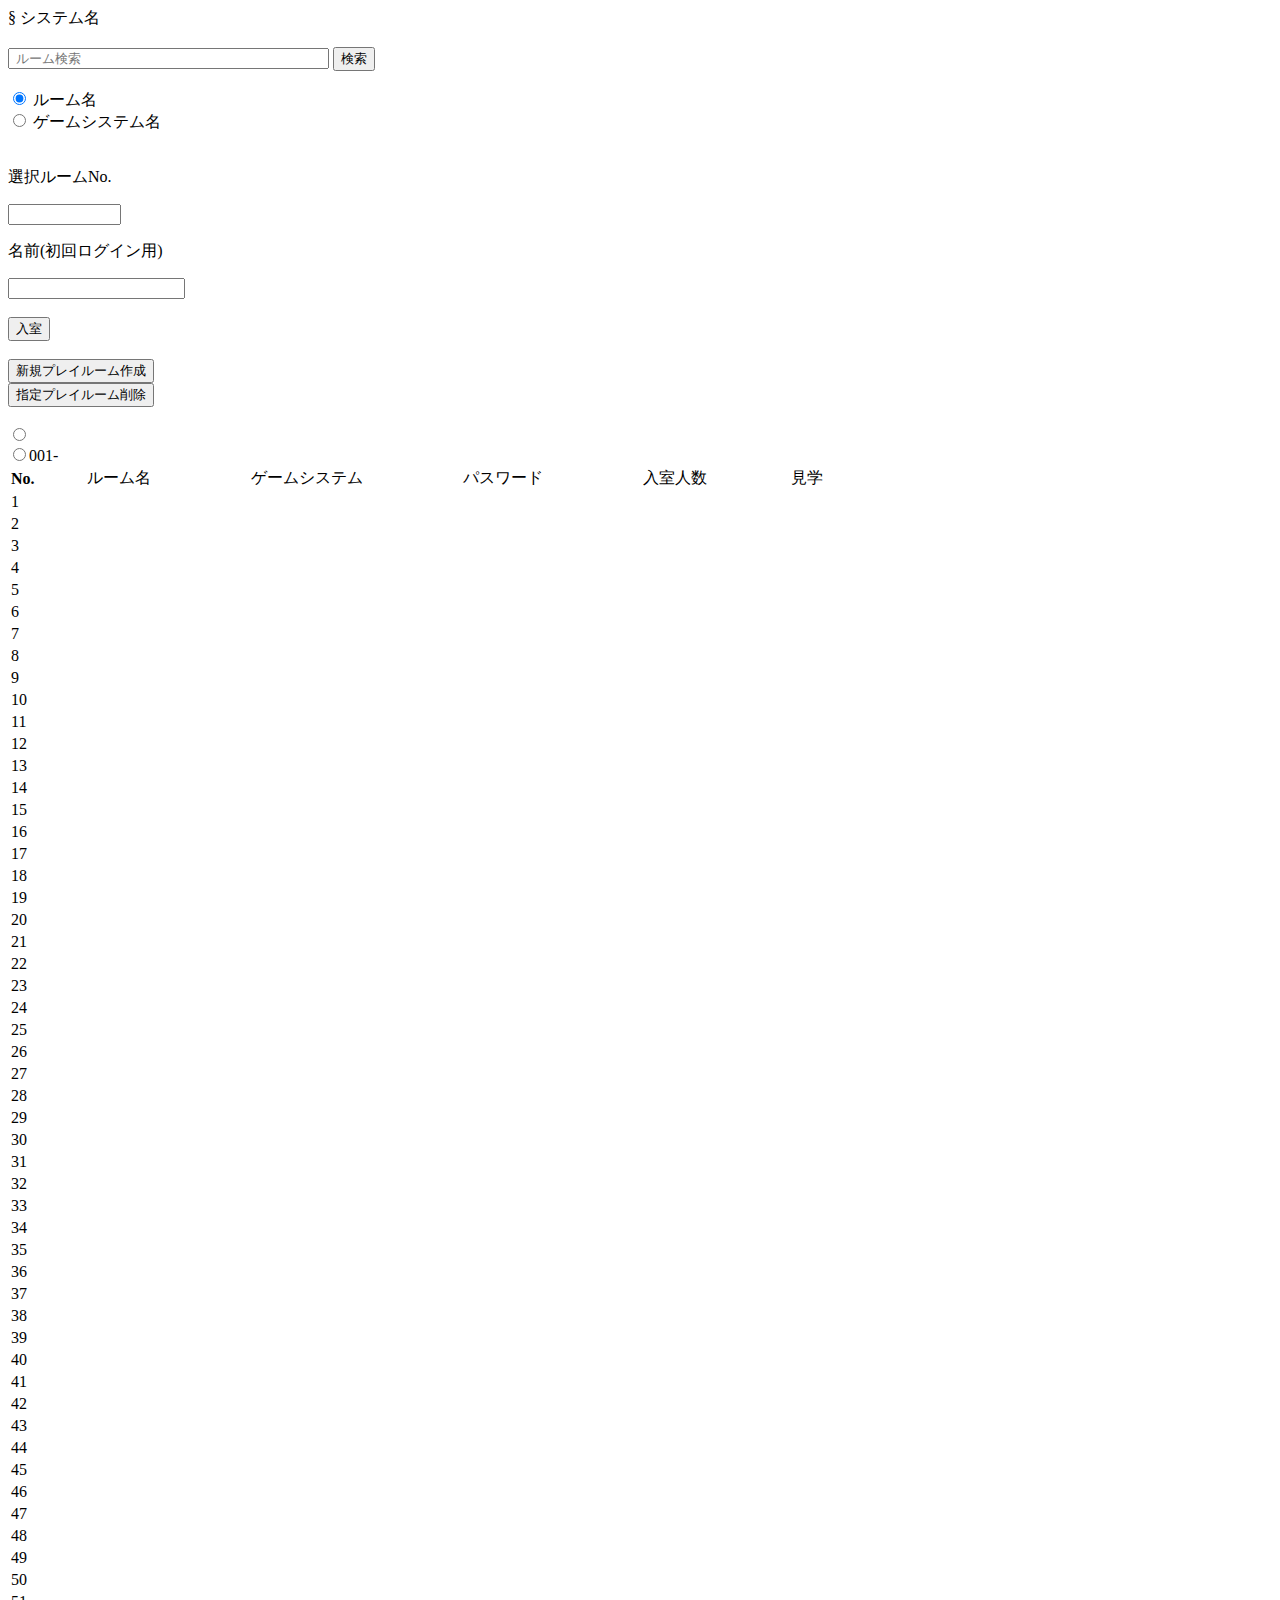
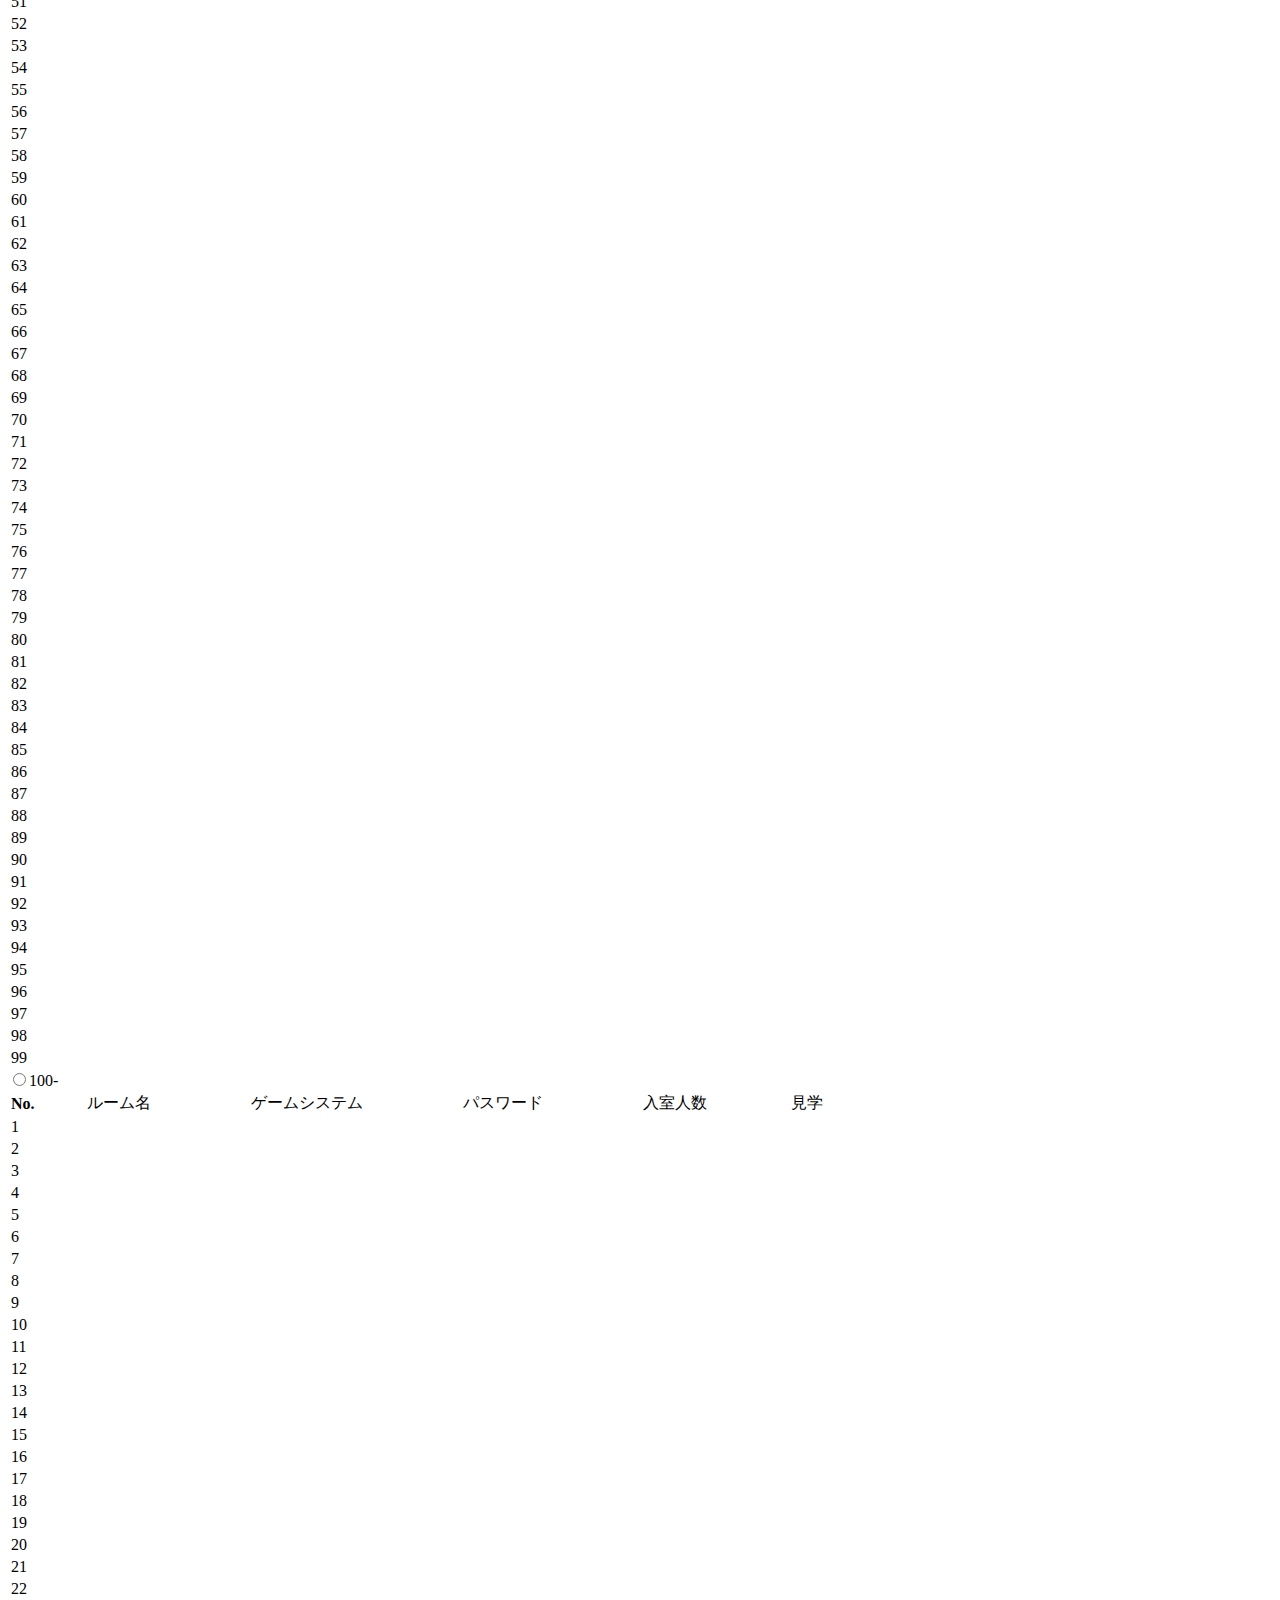
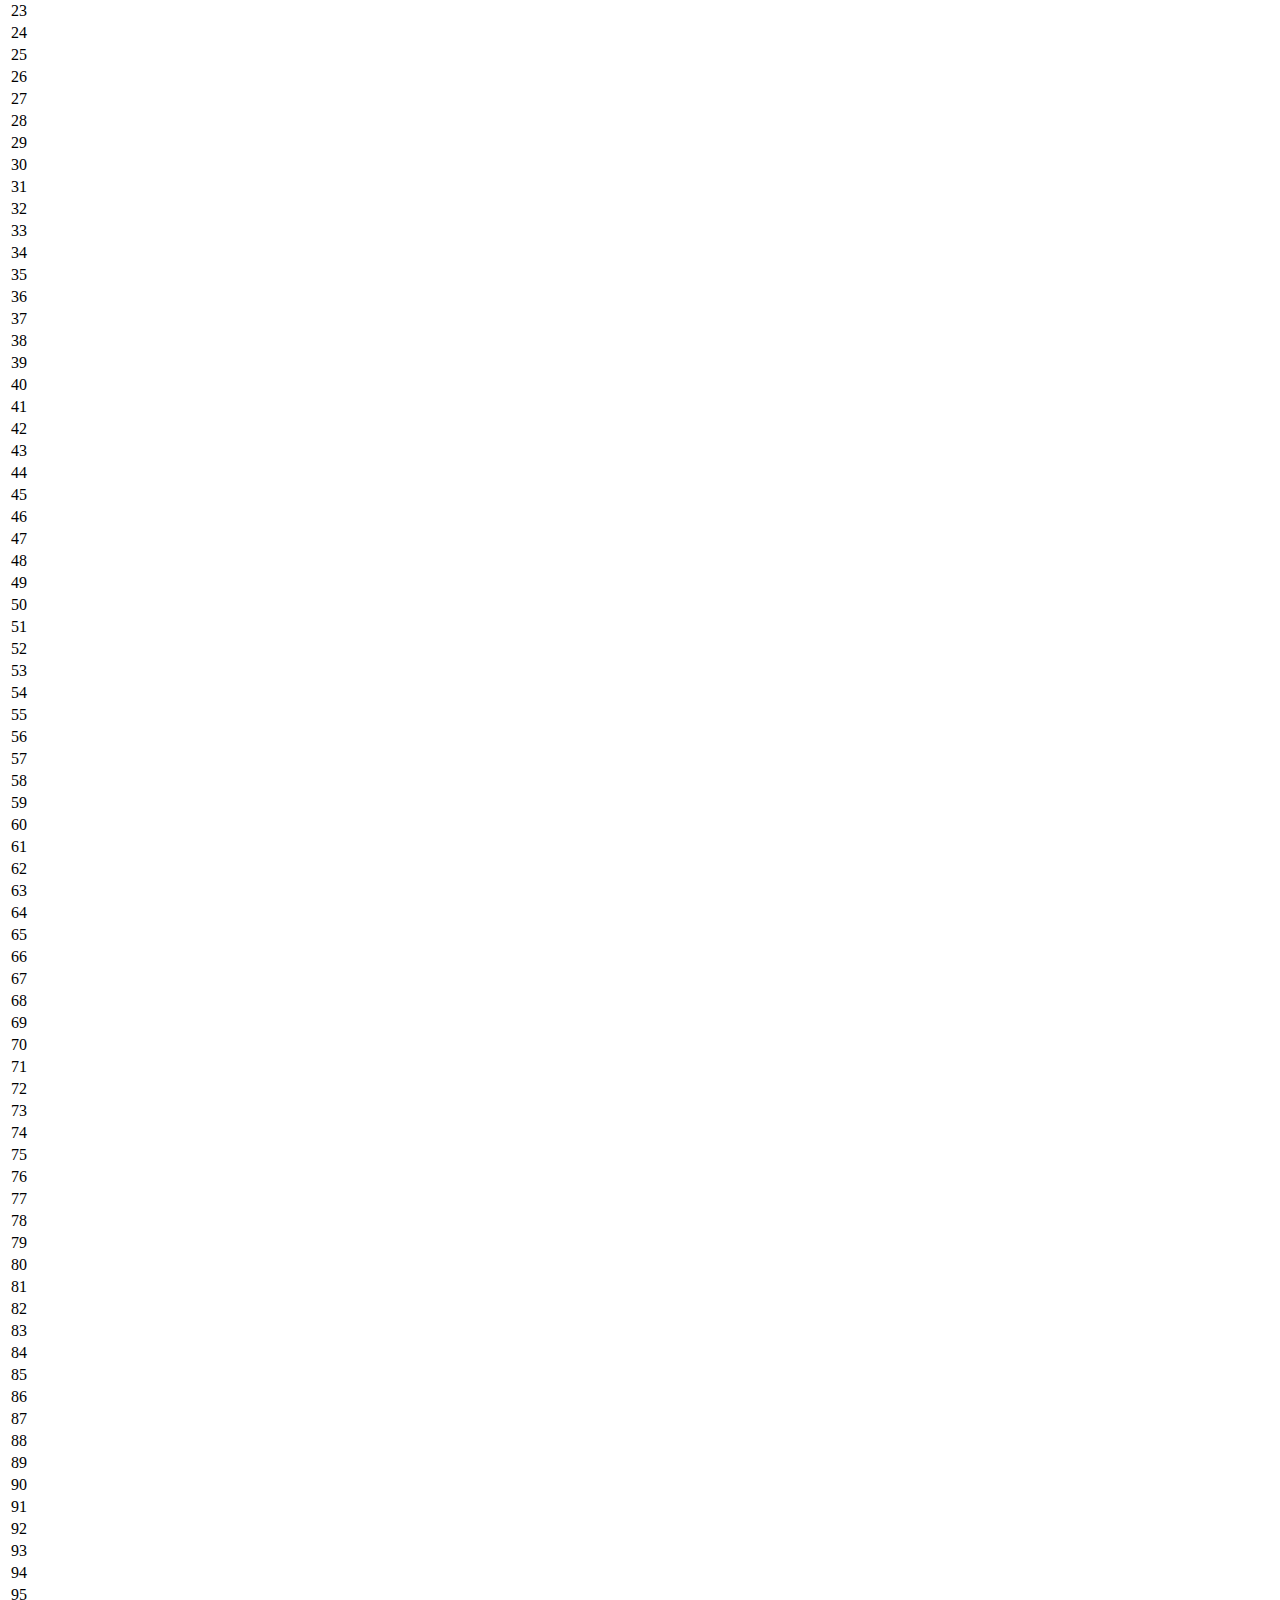
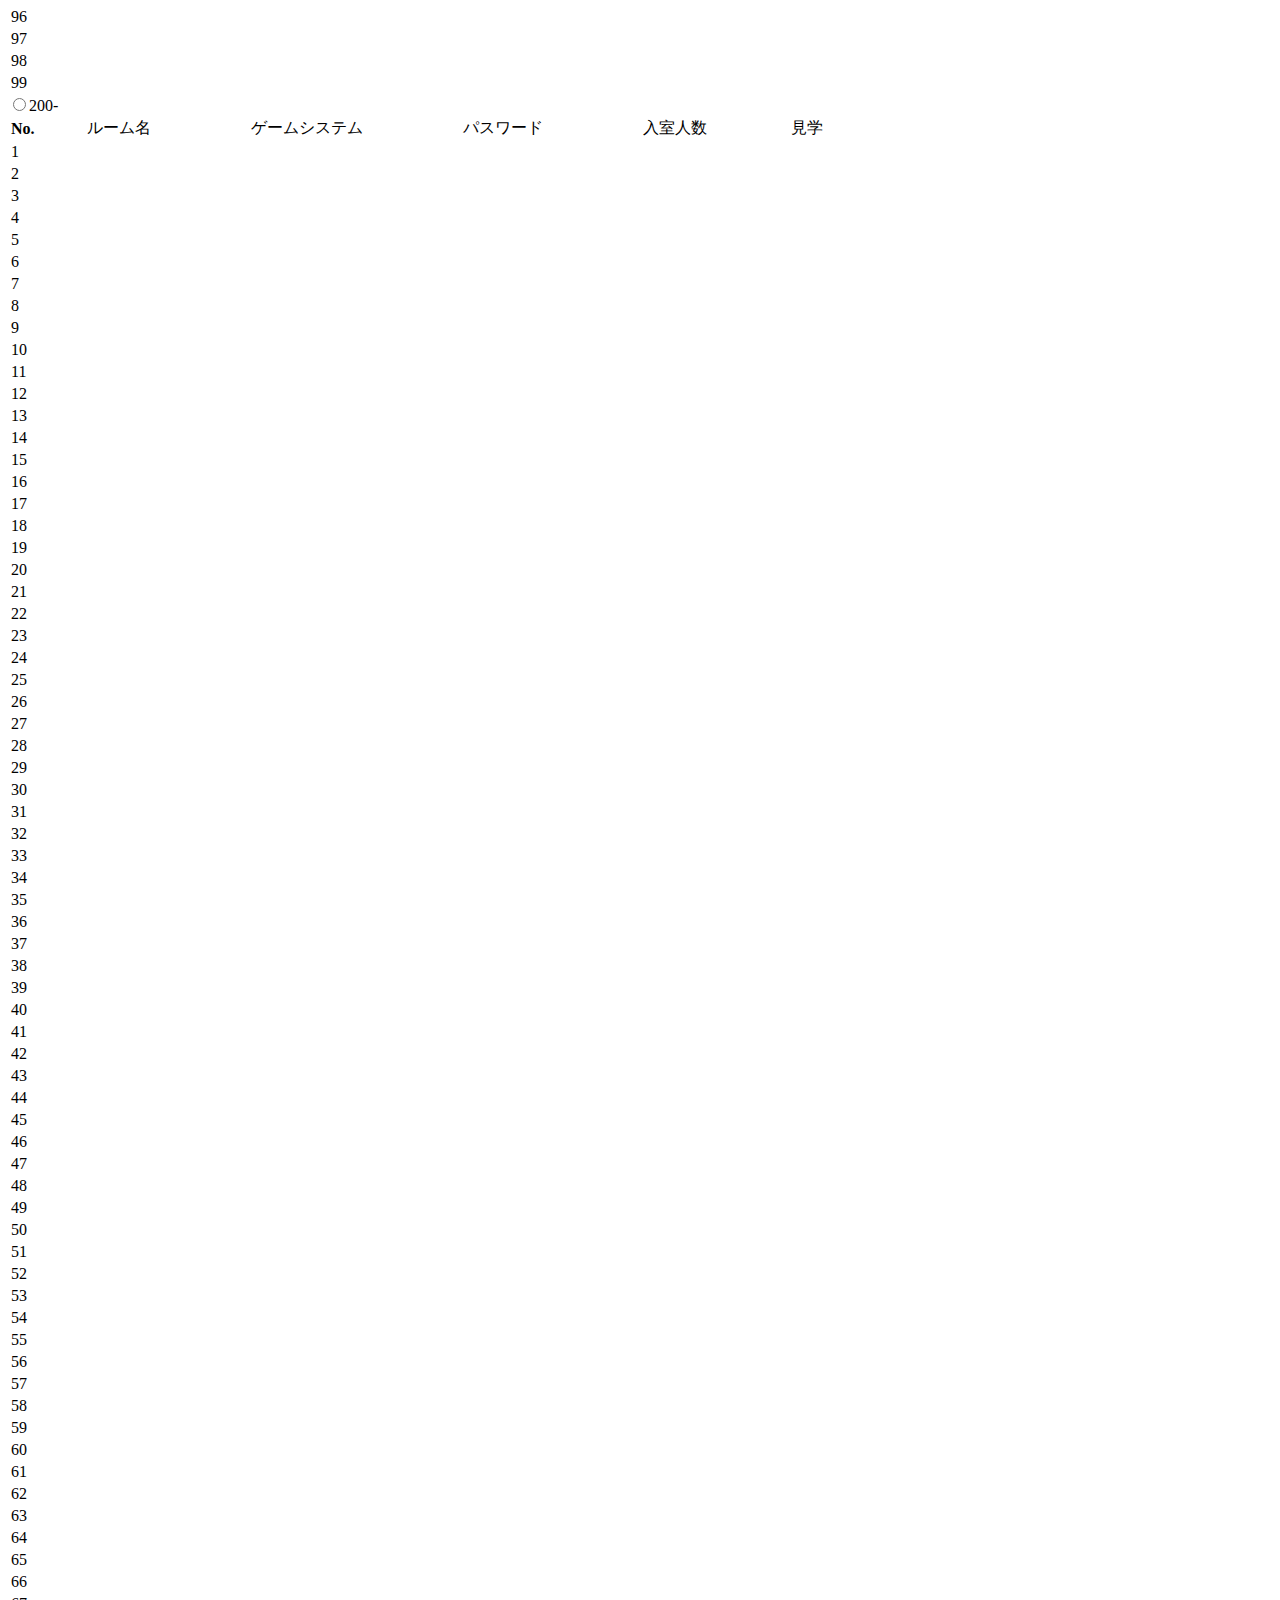
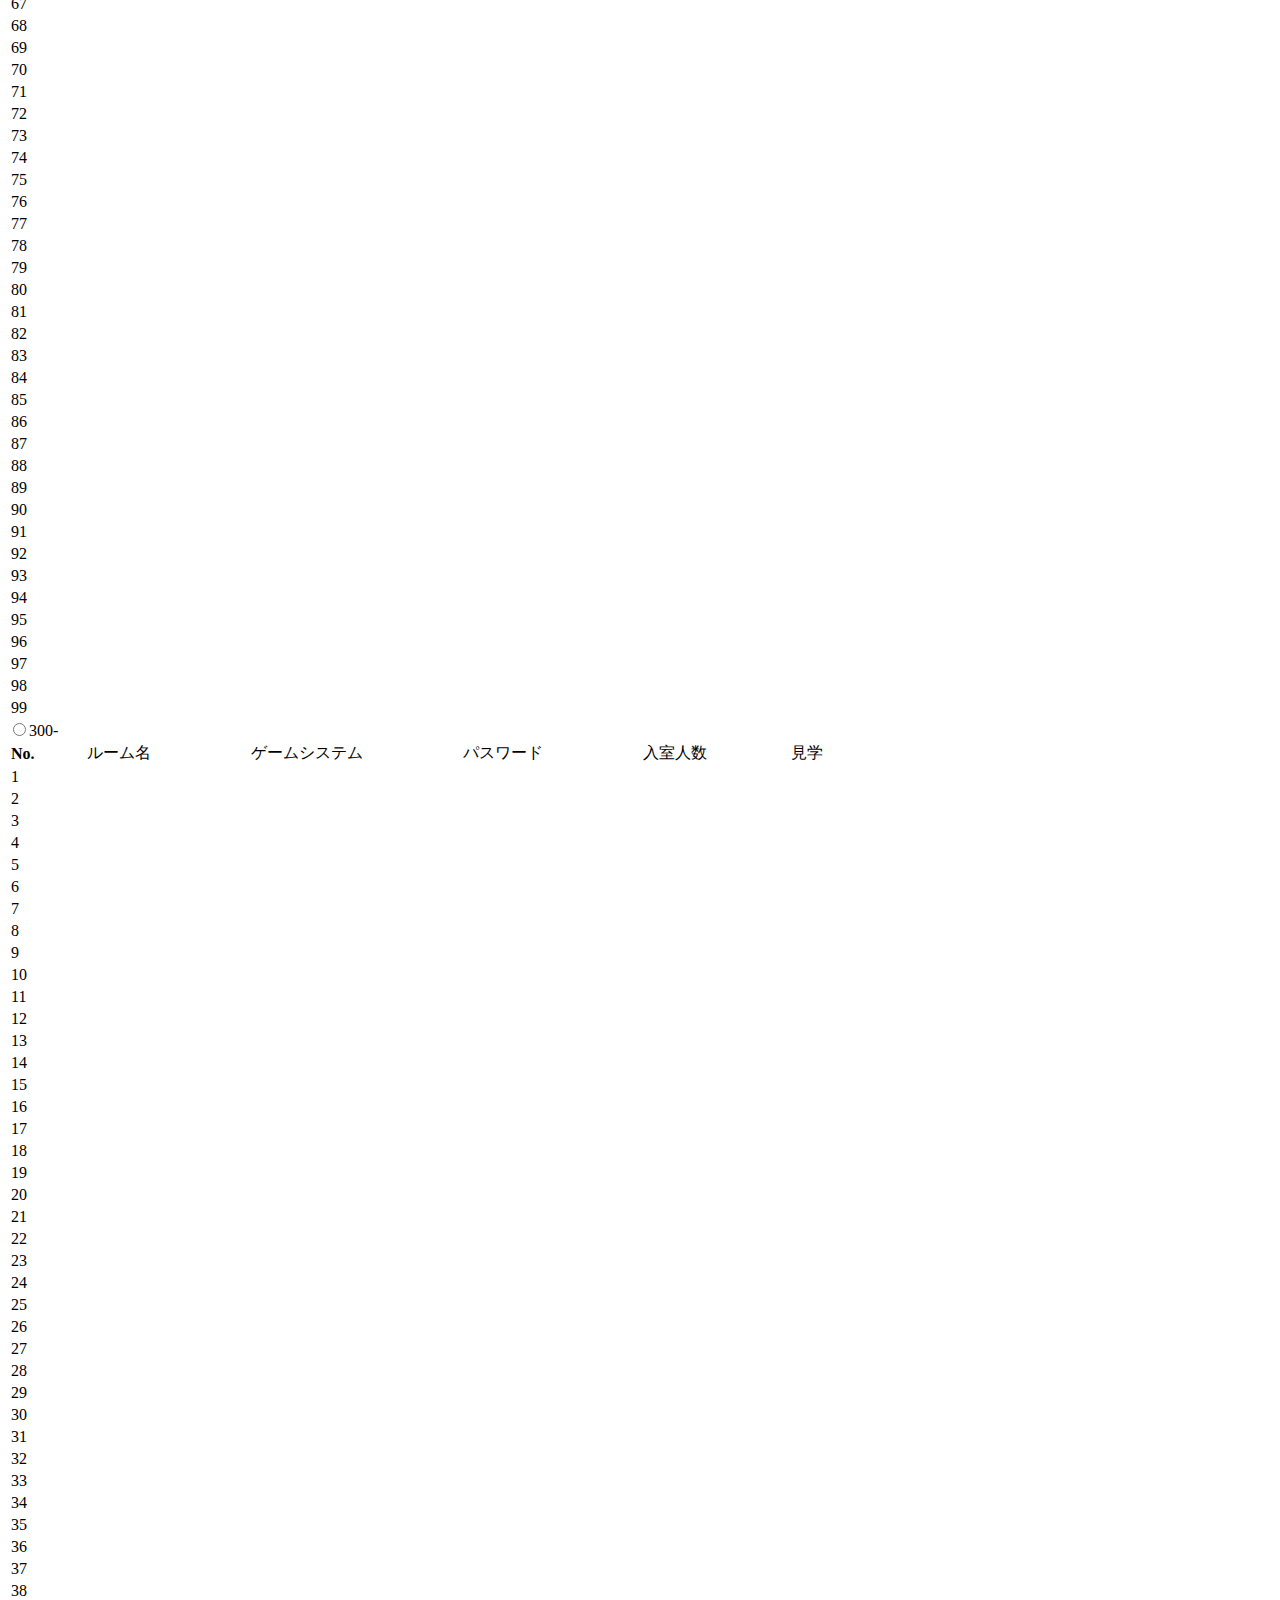
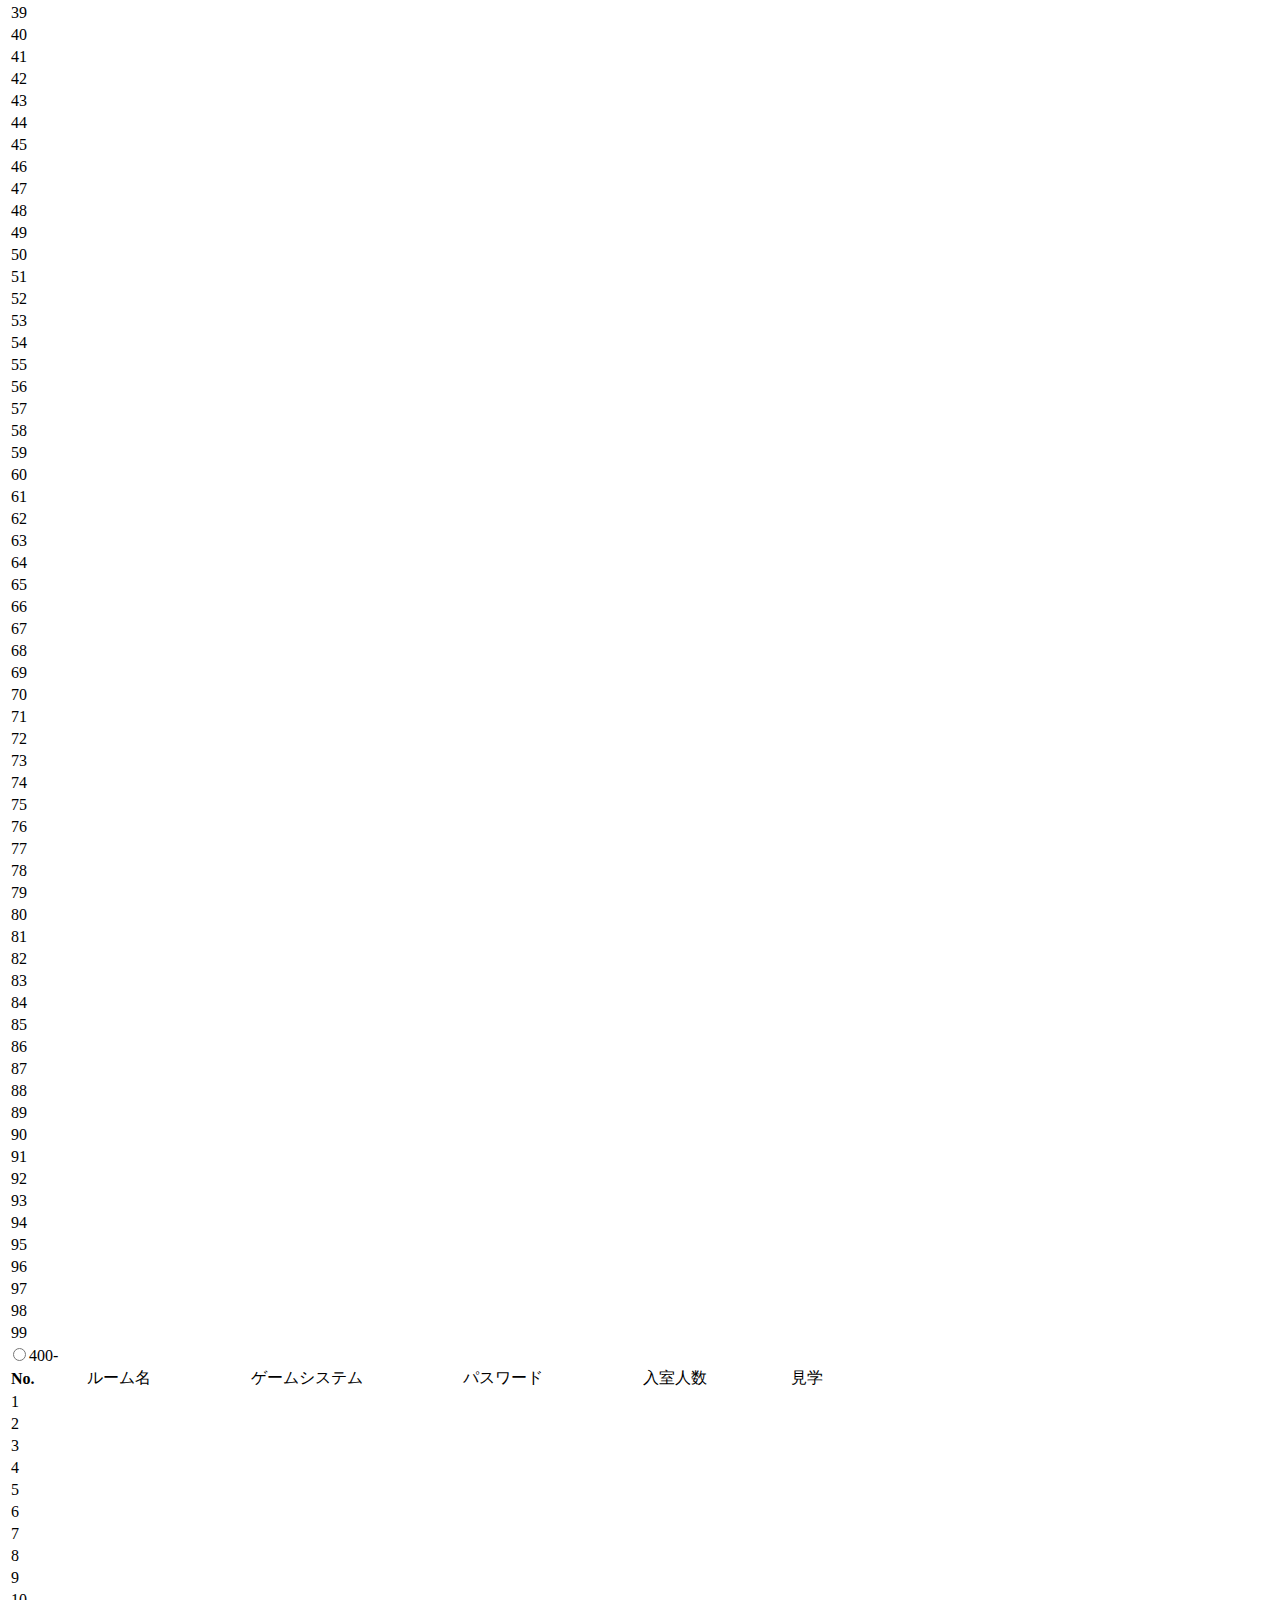
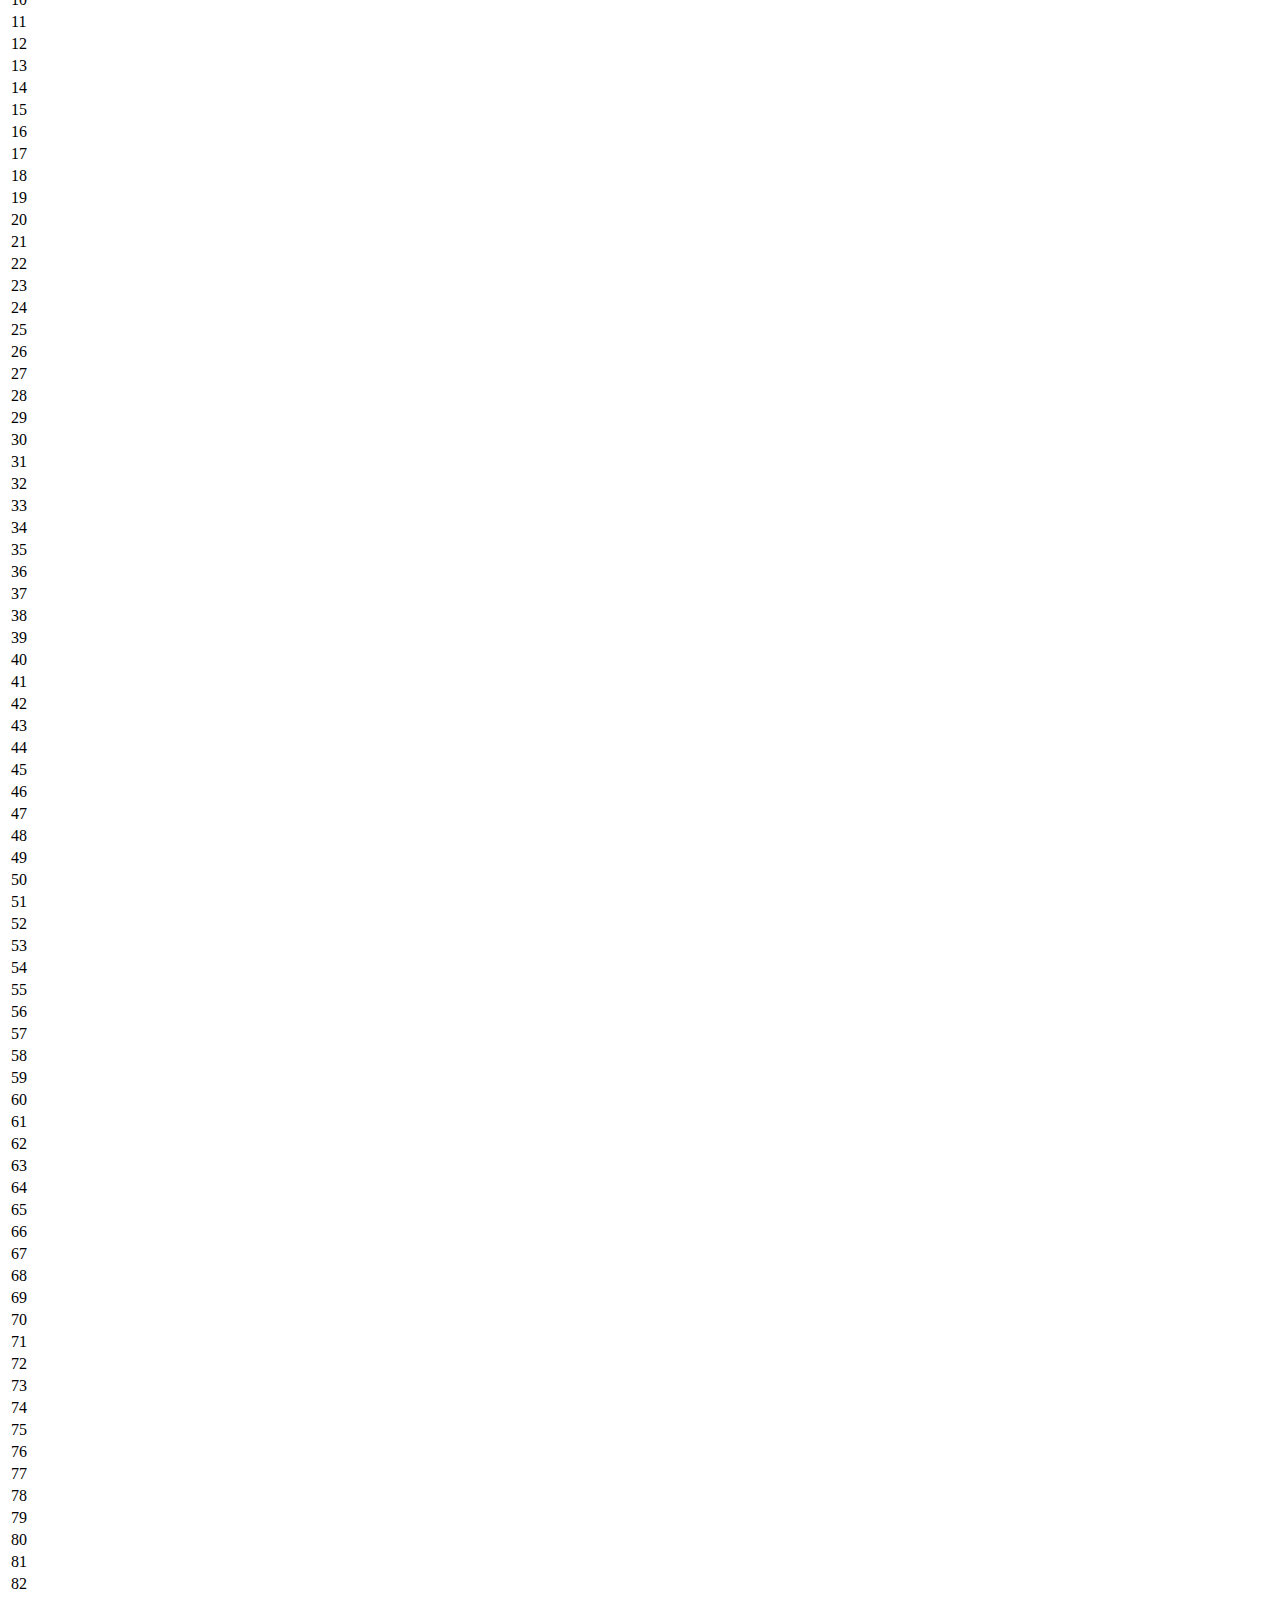
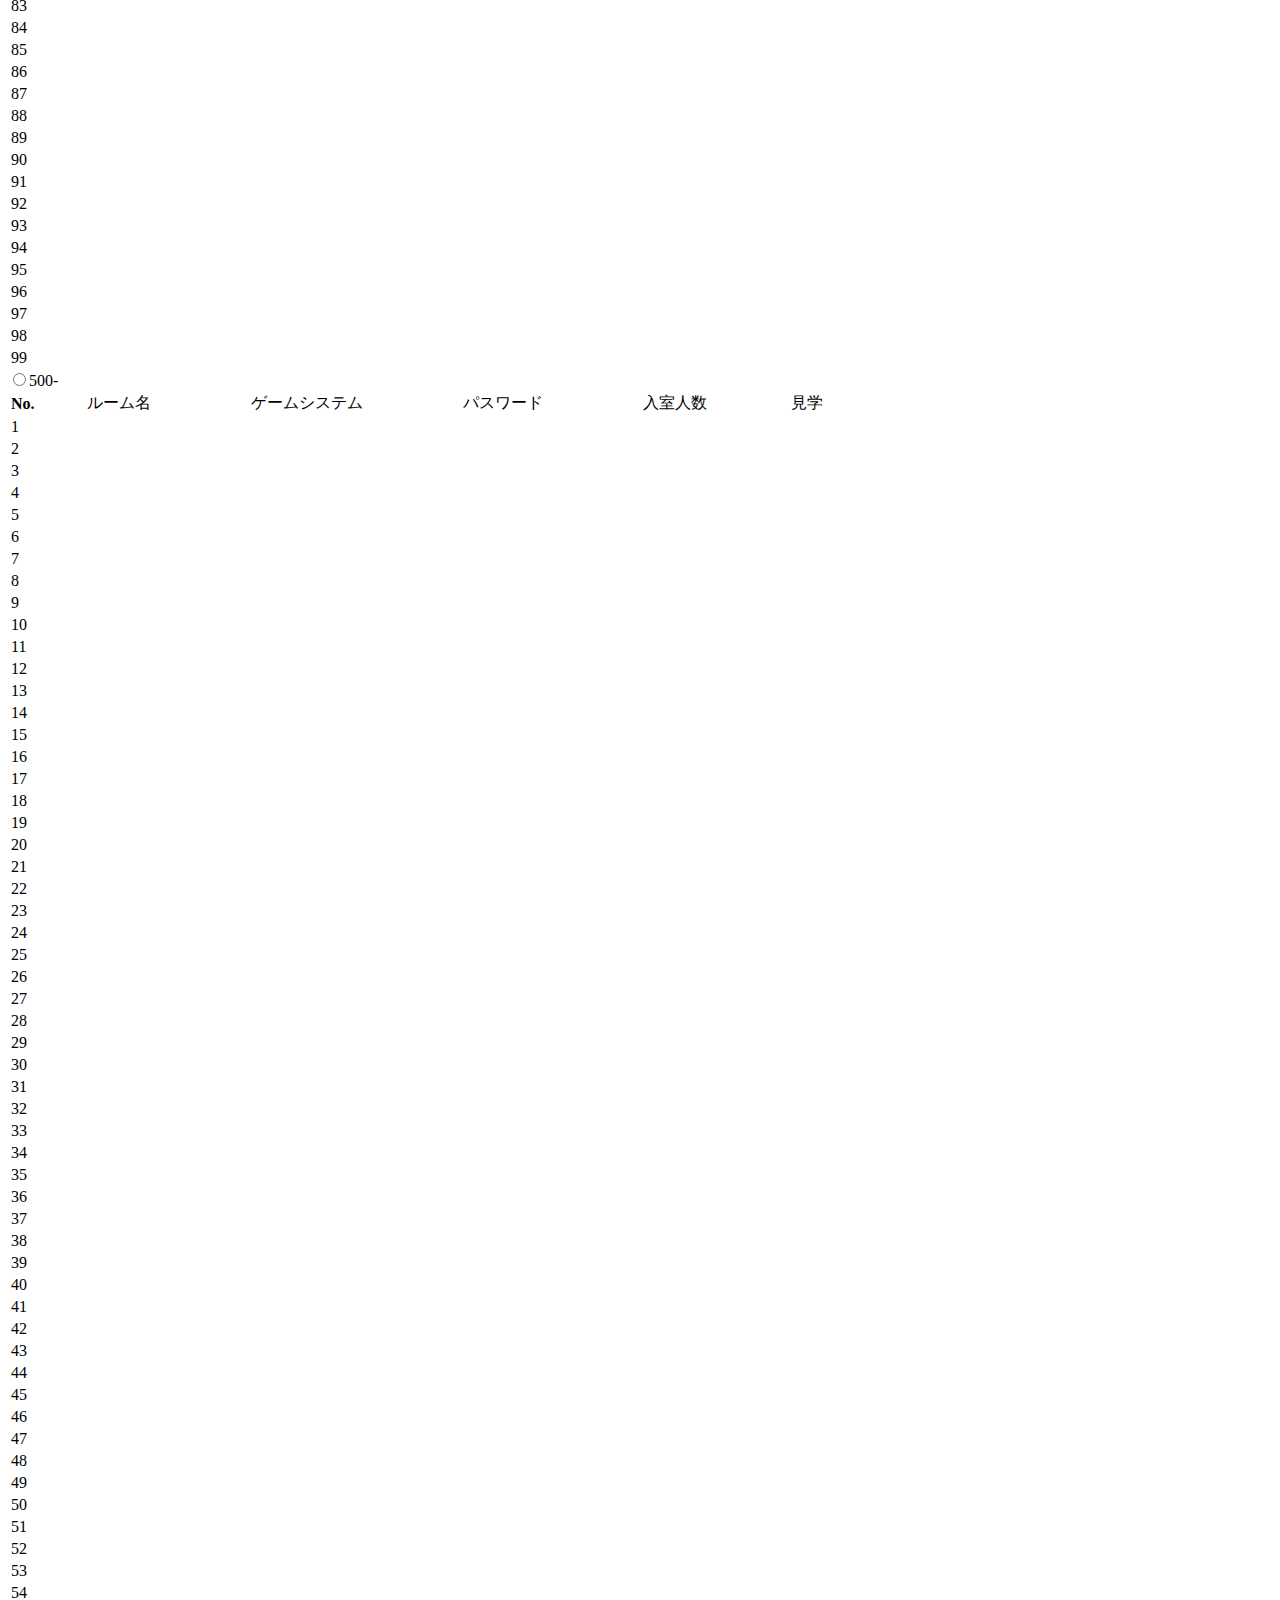
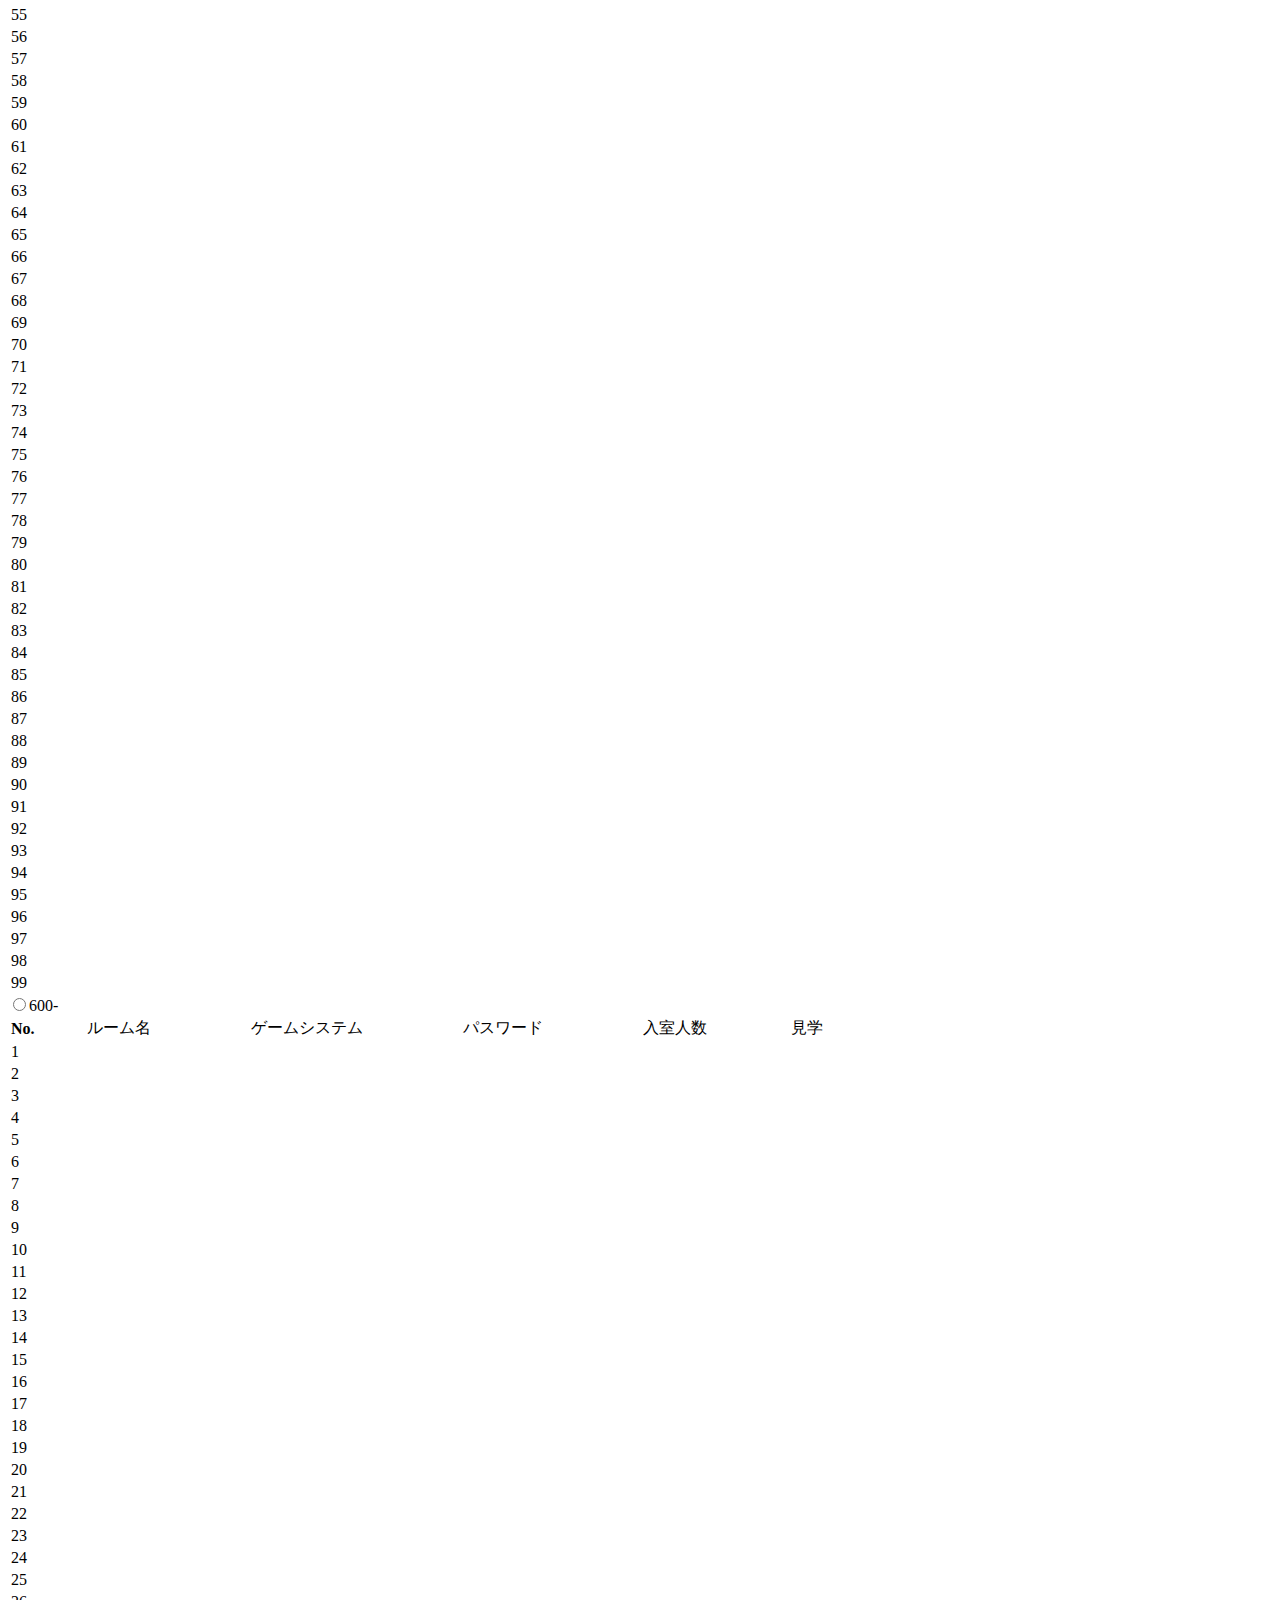
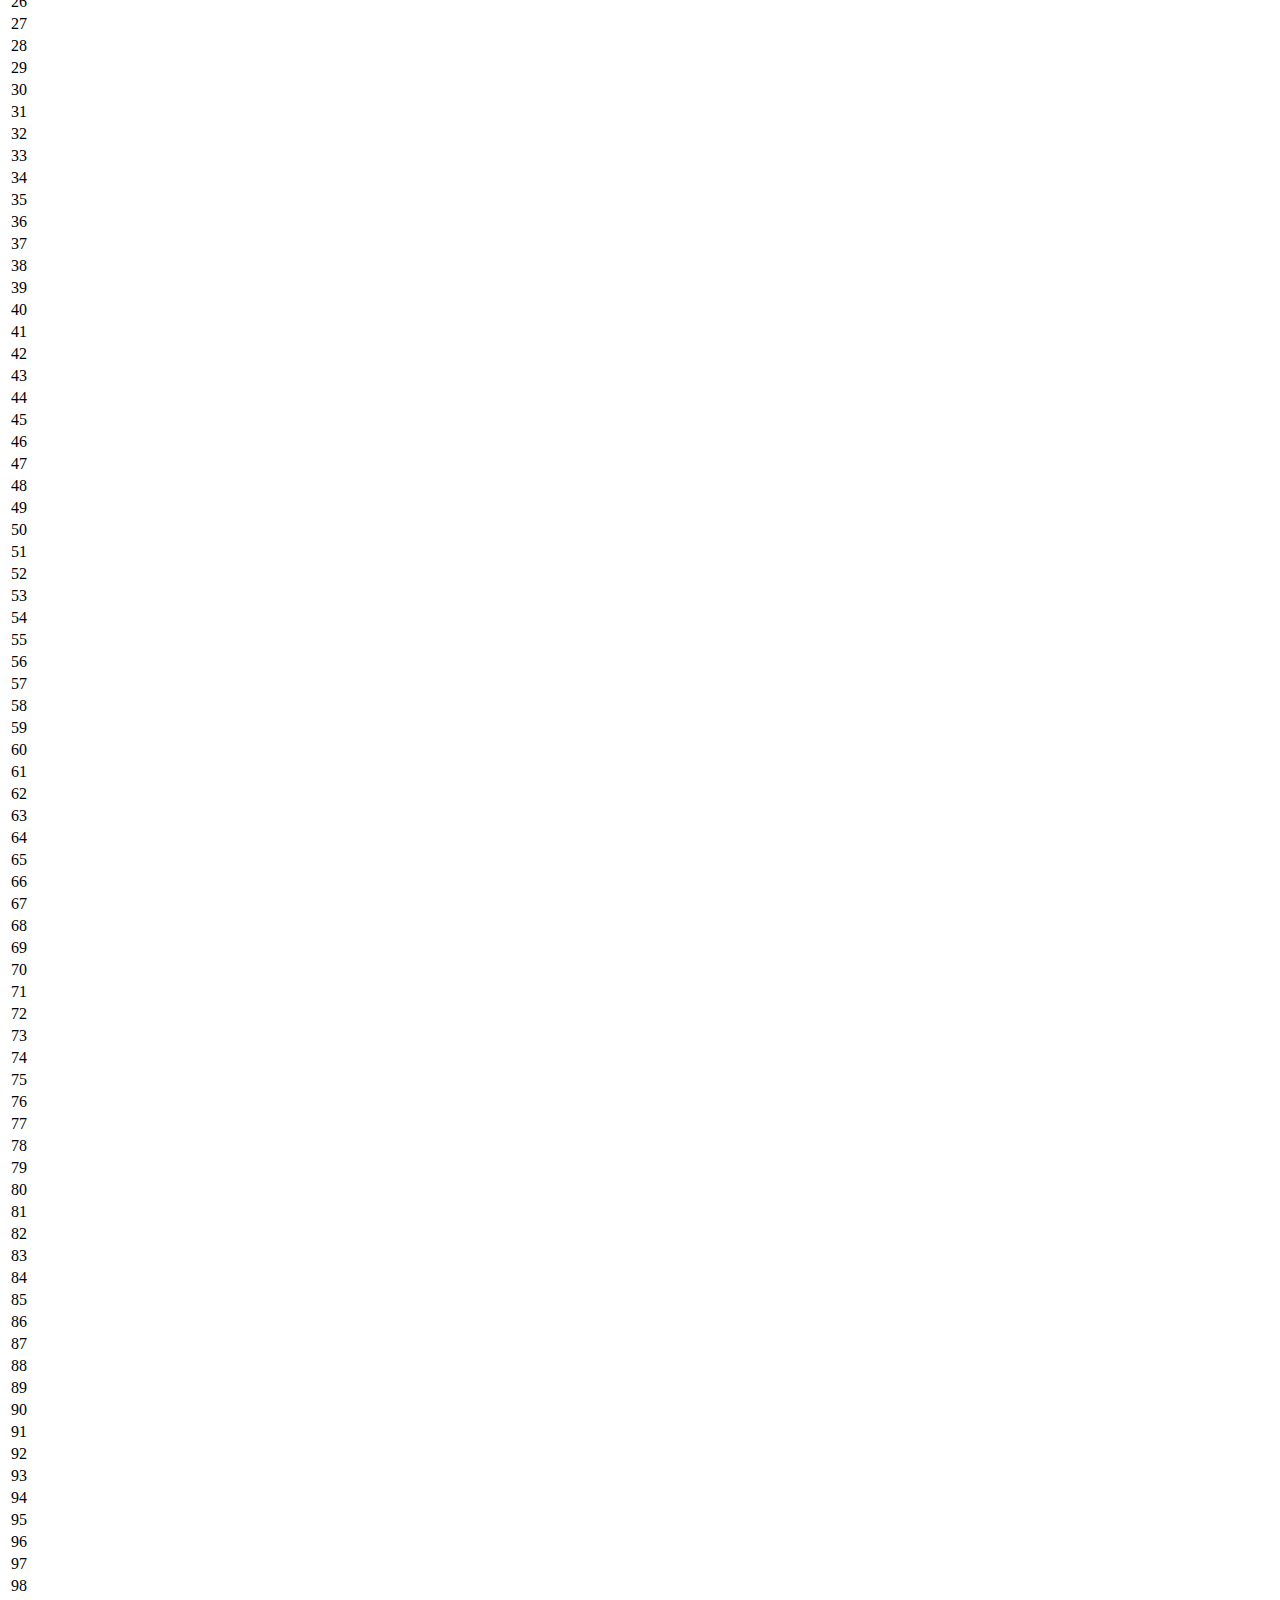
==== html/room_select.html @ f98fc198 "commit にかいめ" ====
<!DOCTYPE html>
<html lang="ja">
<head>
<meta charset="UTF-8">
<link rel="stylesheet" href="C:\Users\1709017\Desktop\TRPG\trpg-tool\css\room_select_style.css">
<title>システム名 | ルーム選択</title>
</head>
  </head>
  <body>
    <header>§ システム名</header><br>
    <main>
        <div class="flex_test-box">
            <div class="flex_test-item">
                <input type="text"  value="" placeholder=" ルーム検索" name="roomsearch" size="37">
                <button type='submit' name='botton1' value='add'>検索</button><br><br>
                <input type="radio" name="q2" value="はい"checked> ルーム名<br>
                <input type="radio" name="q2" value="いいえ" > ゲームシステム名<br><br>
        
                <p>選択ルームNo.</p>
                <input type="text"  name="room" size="11"><br>
                <p>名前(初回ログイン用)</p>
                <input type="text"  name="rogin" size="19"><br><br>
                <button type='submit' name='botton2' value='add'>入室</button><br><br>
        
                <button type='submit' name='botton3' value='add'>新規プレイルーム作成</button><br>
                <button type='submit' name='botton4' value='add'>指定プレイルーム削除</button><br><br>

            </div>
     
            <div class="flex_test-item">
                <div class="tab-wrap">
    
                    <input id="TAB-00" type="radio" name="TAB" class="tab-switch" checked="checked" /><label class="tab-label" for="TAB-00">   </label>
                    <div class="tab-content"></div>
                    <input id="TAB-01" type="radio" name="TAB" class="tab-switch" checked="checked" /><label class="tab-label" for="TAB-01">001-</label>
                    <div class="tab-content">   <table> <tbody> <tr>
                            <th>No.</th>    <td>　　　ルーム名　　　</td>   <td>　　　ゲームシステム　　　</td> <td>　　　パスワード　　　</td> <td>　　　入室人数　　　</td>   <td>　　見学　　</td>
                            <script>
                                for(var i = 1 ; i <= 99 ; i++) {
                                    document.write("<tr>");
                                    document.write("<td>",i , "</td>");
                                    for(var j = 1 ; j <=6 ; j++) {
                                        document.write("<td>");
                                        document.write("</td>");
                                    }
                                    document.write("</tr>");
                                }
                            </script>
                        </tr></tbody></table>   </div>
                    <input id="TAB-02" type="radio" name="TAB" class="tab-switch" checked="checked" /><label class="tab-label" for="TAB-02">100-</label>
                    <div class="tab-content">   <table> <tbody> <tr>
                            <th>No.</th>    <td>　　　ルーム名　　　</td>   <td>　　　ゲームシステム　　　</td> <td>　　　パスワード　　　</td> <td>　　　入室人数　　　</td>   <td>　　見学　　</td>
                            <script>
                                for(var i = 1 ; i <= 99 ; i++) {
                                    document.write("<tr>");
                                    document.write("<td>",i , "</td>");
                                    for(var j = 1 ; j <=6 ; j++) {
                                        document.write("<td>");
                                        document.write("</td>");
                                    }
                                    document.write("</tr>");
                                }
                            </script>
                        </tr></tbody></table>   </div>
                    <input id="TAB-03" type="radio" name="TAB" class="tab-switch" checked="checked" /><label class="tab-label" for="TAB-03">200-</label>
                    <div class="tab-content">   <table> <tbody> <tr>
                            <th>No.</th>    <td>　　　ルーム名　　　</td>   <td>　　　ゲームシステム　　　</td> <td>　　　パスワード　　　</td> <td>　　　入室人数　　　</td>   <td>　　見学　　</td>
                            <script>
                                for(var i = 1 ; i <= 99 ; i++) {
                                    document.write("<tr>");
                                    document.write("<td>",i , "</td>");
                                    for(var j = 1 ; j <=6 ; j++) {
                                        document.write("<td>");
                                        document.write("</td>");
                                    }
                                    document.write("</tr>");
                                }
                            </script>
                        </tr></tbody></table>   </div>
                    <input id="TAB-04" type="radio" name="TAB" class="tab-switch" checked="checked" /><label class="tab-label" for="TAB-04">300-</label>
                    <div class="tab-content">   <table> <tbody> <tr>
                            <th>No.</th>    <td>　　　ルーム名　　　</td>   <td>　　　ゲームシステム　　　</td> <td>　　　パスワード　　　</td> <td>　　　入室人数　　　</td>   <td>　　見学　　</td>
                            <script>
                                for(var i = 1 ; i <= 99 ; i++) {
                                    document.write("<tr>");
                                    document.write("<td>",i , "</td>");
                                    for(var j = 1 ; j <=6 ; j++) {
                                        document.write("<td>");
                                        document.write("</td>");
                                    }
                                    document.write("</tr>");
                                }
                            </script>
                        </tr></tbody></table>   </div>
                    <input id="TAB-05" type="radio" name="TAB" class="tab-switch" checked="checked" /><label class="tab-label" for="TAB-05">400-</label>
                    <div class="tab-content">   <table> <tbody> <tr>
                            <th>No.</th>    <td>　　　ルーム名　　　</td>   <td>　　　ゲームシステム　　　</td> <td>　　　パスワード　　　</td> <td>　　　入室人数　　　</td>   <td>　　見学　　</td>
                            <script>
                                for(var i = 1 ; i <= 99 ; i++) {
                                    document.write("<tr>");
                                    document.write("<td>",i , "</td>");
                                    for(var j = 1 ; j <=6 ; j++) {
                                        document.write("<td>");
                                        document.write("</td>");
                                    }
                                    document.write("</tr>");
                                }
                            </script>
                        </tr></tbody></table>   </div>
                    <input id="TAB-06" type="radio" name="TAB" class="tab-switch" checked="checked" /><label class="tab-label" for="TAB-06">500-</label>
                    <div class="tab-content">   <table> <tbody> <tr>
                            <th>No.</th>    <td>　　　ルーム名　　　</td>   <td>　　　ゲームシステム　　　</td> <td>　　　パスワード　　　</td> <td>　　　入室人数　　　</td>   <td>　　見学　　</td>
                            <script>
                                for(var i = 1 ; i <= 99 ; i++) {
                                    document.write("<tr>");
                                    document.write("<td>",i , "</td>");
                                    for(var j = 1 ; j <=6 ; j++) {
                                        document.write("<td>");
                                        document.write("</td>");
                                    }
                                    document.write("</tr>");
                                }
                            </script>
                        </tr></tbody></table>   </div>
                    <input id="TAB-07" type="radio" name="TAB" class="tab-switch" checked="checked" /><label class="tab-label" for="TAB-07">600-</label>
                    <div class="tab-content">   <table> <tbody> <tr>
                            <th>No.</th>    <td>　　　ルーム名　　　</td>   <td>　　　ゲームシステム　　　</td> <td>　　　パスワード　　　</td> <td>　　　入室人数　　　</td>   <td>　　見学　　</td>
                            <script>
                                for(var i = 1 ; i <= 99 ; i++) {
                                    document.write("<tr>");
                                    document.write("<td>",i , "</td>");
                                    for(var j = 1 ; j <=6 ; j++) {
                                        document.write("<td>");
                                        document.write("</td>");
                                    }
                                    document.write("</tr>");
                                }
                            </script>
                        </tr></tbody></table>   </div>
                    <input id="TAB-08" type="radio" name="TAB" class="tab-switch" checked="checked" /><label class="tab-label" for="TAB-08">700-</label>
                    <div class="tab-content">   <table> <tbody> <tr>
                            <th>No.</th>    <td>　　　ルーム名　　　</td>   <td>　　　ゲームシステム　　　</td> <td>　　　パスワード　　　</td> <td>　　　入室人数　　　</td>   <td>　　見学　　</td>
                            <script>
                                for(var i = 1 ; i <= 99 ; i++) {
                                    document.write("<tr>");
                                    document.write("<td>",i , "</td>");
                                    for(var j = 1 ; j <=6 ; j++) {
                                        document.write("<td>");
                                        document.write("</td>");
                                    }
                                    document.write("</tr>");
                                }
                            </script>
                        </tr></tbody></table>   </div>
                    <input id="TAB-09" type="radio" name="TAB" class="tab-switch" checked="checked" /><label class="tab-label" for="TAB-09">800-</label>
                    <div class="tab-content">   <table> <tbody> <tr>
                            <th>No.</th>    <td>　　　ルーム名　　　</td>   <td>　　　ゲームシステム　　　</td> <td>　　　パスワード　　　</td> <td>　　　入室人数　　　</td>   <td>　　見学　　</td>
                            <script>
                                for(var i = 1 ; i <= 99 ; i++) {
                                    document.write("<tr>");
                                    document.write("<td>",i , "</td>");
                                    for(var j = 1 ; j <=6 ; j++) {
                                        document.write("<td>");
                                        document.write("</td>");
                                    }
                                    document.write("</tr>");
                                }
                            </script>
                        </tr></tbody></table>   </div>
                    <input id="TAB-10" type="radio" name="TAB" class="tab-switch" checked="checked" /><label class="tab-label" for="TAB-10">900-</label>
                    <div class="tab-content">   <table> <tbody> <tr>
                            <th>No.</th>    <td>　　　ルーム名　　　</td>   <td>　　　ゲームシステム　　　</td> <td>　　　パスワード　　　</td> <td>　　　入室人数　　　</td>   <td>　　見学　　</td>
                            <script>
                                for(var i = 1 ; i <= 99 ; i++) {
                                    document.write("<tr>");
                                    document.write("<td>",i , "</td>");
                                    for(var j = 1 ; j <=6 ; j++) {
                                        document.write("<td>");
                                        document.write("</td>");
                                    }
                                    document.write("</tr>");
                                }
                            </script>
                    </tr></tbody></table>   </div>
                </div>
            </div>
        </div>
    </main>
  </body>
</html>
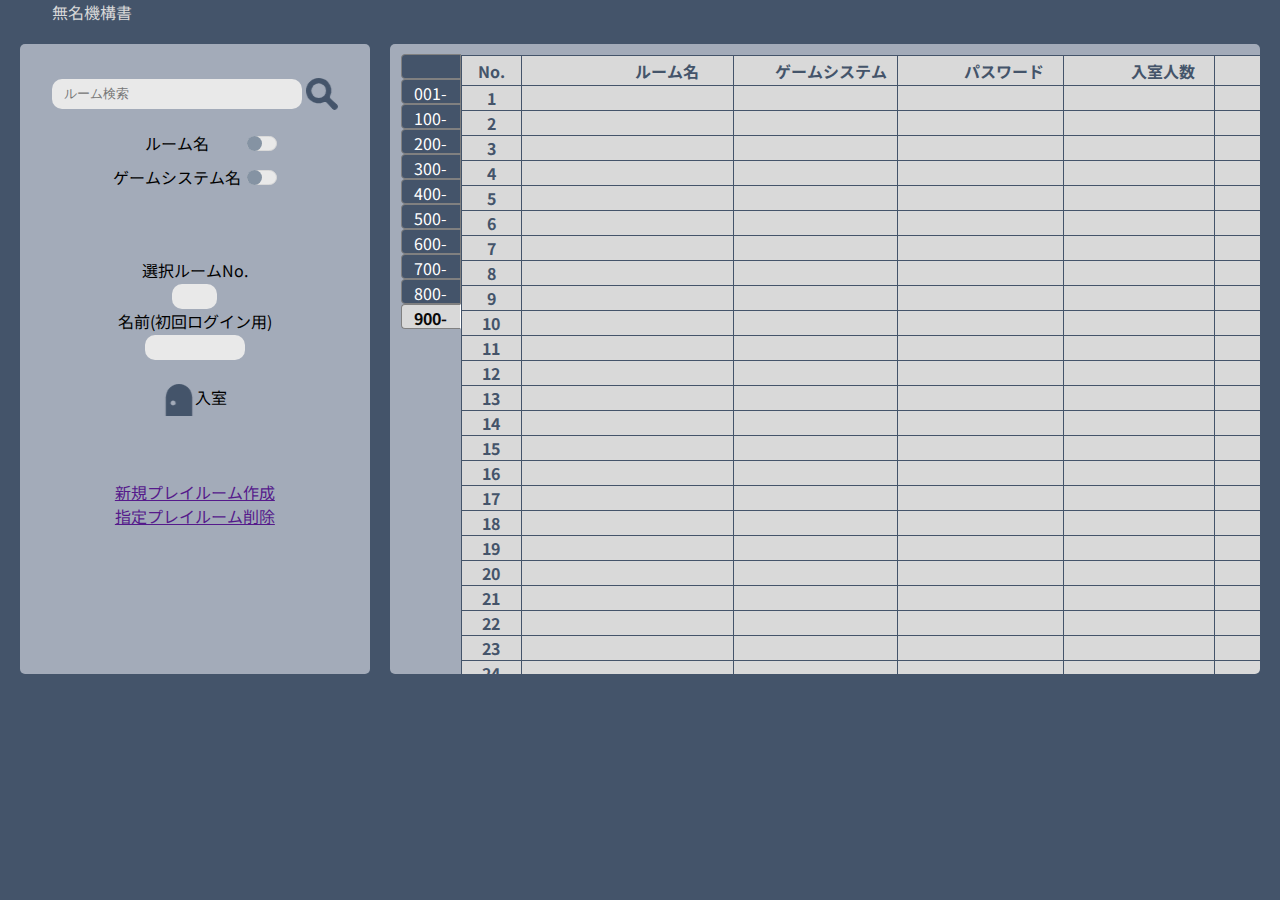
==== commit d6b059fa: "さんかいめ" ====
--- a/html/room_select.html
+++ b/html/room_select.html
@@ -2,28 +2,131 @@
 <html lang="ja">
 <head>
 <meta charset="UTF-8">
-<link rel="stylesheet" href="C:\Users\1709017\Desktop\TRPG\trpg-tool\css\room_select_style.css">
-<title>システム名 | ルーム選択</title>
+<script src="https://ajax.googleapis.com/ajax/libs/jquery/1.12.4/jquery.min.js"></script>
+<script src="../js/jquery.js"></script>
+<link rel="stylesheet" type="text/css" href="../css/room_select_style.css">
+<link href="https://fonts.googleapis.com/css?family=Noto+Sans+JP:100&display=swap" rel="stylesheet"> 
+
+<title>無名機構書 | ルーム選択</title>
 </head>
   </head>
   <body>
-    <header>§ システム名</header><br>
+    <header>　　　 無名機構書</header>
     <main>
         <div class="flex_test-box">
             <div class="flex_test-item">
-                <input type="text"  value="" placeholder=" ルーム検索" name="roomsearch" size="37">
-                <button type='submit' name='botton1' value='add'>検索</button><br><br>
-                <input type="radio" name="q2" value="はい"checked> ルーム名<br>
-                <input type="radio" name="q2" value="いいえ" > ゲームシステム名<br><br>
+                <br>
+                <input type="text"  value="" placeholder=" ルーム検索" name="roomsearch" class="text1" >
+                <input type="submit" value = "" class="botton1">
+                <div class="cp_ipradio">
+                    <input type="radio" name="cpipr03" id="a_rb1" />
+                    <label for="a_rb1">ルーム名</label>
+                    <input type="radio" name="cpipr03" id="a_rb2" />
+                    <label for="a_rb2">ゲームシステム名</label><br><br>
+                </div>
         
                 <p>選択ルームNo.</p>
-                <input type="text"  name="room" size="11"><br>
+                <input type="text"  name="room" class="text2"><br>
                 <p>名前(初回ログイン用)</p>
-                <input type="text"  name="rogin" size="19"><br><br>
-                <button type='submit' name='botton2' value='add'>入室</button><br><br>
+                <input type="text"  name="rogin" class="text3"><br><br>
+                <input type="submit" value = "" class="botton2">入室<br><br>
+
+                
+                <div class="content">
+                        <a class="js-modal-open" href="" data-target="modal01">新規プレイルーム作成</a><br>
+                        <a class="js-modal-open" href="" data-target="modal02">指定プレイルーム削除</a>
+                    </div>
+                    <div id="modal01" class="modal js-modal">
+                        <div class="modal__bg js-modal-close"></div>
+                        <div class="modal__content">
+                                <div class="flex_test-box">
+                                        <div class="flex_test-item">
+                                            プレイルーム名<br>
+                                            <input type="text1" name="name1"></p><br>
+                                            パスワード<br>
+                                            (空ならパスワードなし)<br>
+                                            <input type="text2" name="name2"></p><br>
+                                            ゲームシステム
+                                            <form method="post" action="example.cgi">
+                                    
+                                                <p>
+                                                <select name="example1">
+                                                <option value="サンプル1">選択肢のサンプル1</option>
+                                                <option value="サンプル2">選択肢のサンプル2</option>
+                                                <option value="サンプル3">選択肢のサンプル3</option>
+                                                <option value="サンプル4">選択肢のサンプル4</option>
+                                                <option value="サンプル5">選択肢のサンプル5</option>
+                                                </select>
+                                                </p>
+                                            </form>
+                                            <input type="radio" name="kakutyo" value="male">拡張機能表示<br><br>
+                                            <button type="button" name="name" value="value">送信</button>
+                                    
+                                    
+                                    
+                                        </div>
+                                        <div class="flex_test-item">
+                                             外部URLの使用<br>
+                                             <input type="radio" name="radio1" value="male">可
+                                             <input type="radio" name="radio2" value="male">不可<br><br>
+                                             見学の可否<br>
+                                             <input type="radio" name="radio3" value="male">可
+                                             <input type="radio" name="radio4" value="male">不可<br><br>
+                                            チャットのタブ<br>
+                                            (半角・全角スペースで区切ってください)<br>
+                                            <input type="text3" name="name3"></p><br><br>
+                                            表示設定<br>
+                                            <input type="radio" name="radio5" value="male">チャット
+                                            <input type="radio" name="radio6" value="male">ダイス
+                                            <input type="radio" name="radio7" value="male">イニシアティブ
+                                            <input type="radio" name="radio8" value="male">リソース
+                                            <input type="radio" name="radio9" value="male">立ち絵<br>
+                                    
+                                            <input type="radio" name="radio10" value="male">チャットパレット
+                                            <input type="radio" name="radio11" value="male">カウンターリモコン
+                                            <input type="radio" name="radio12" value="male">カットイン
+                                            <input type="radio" name="radio13" value="male">座標
+                                            <input type="radio" name="radio14" value="male">マス目<br>
+                                    
+                                            <input type="radio" name="radio15" value="male">マス目にキャラクターを合わせる
+                                            <input type="radio" name="radio16" value="male">立ち絵のサイズを自動調節する<br>
+                                    
+                                            <input type="radio" name="radio17" value="male">回転マーカー
+                                            <input type="radio" name="radio18" value="male">カードピックアップウィンドウ
+                                            <input type="radio" name="radio19" value="male">カード操作ログ
+                                    
+                                    
+                                    
+                                    
+                                    
+                                        </div>
+                                    </div>
+                            <a class="js-modal-close" href="">閉じる</a>
+                        </div><!--modal__inner-->
+                    </div><!--modal-->
+                    <div id="modal02" class="modal js-modal">
+                        <div class="modal__bg js-modal-close"></div>
+                        <div class="modal__content">
+                                
+                                        <div class="flex_test-item">
+                                            選択ルームNo.<br>
+                                            <input type="text1" name="name1"></p><br>
+                                            
+                                            プレイルーム名<br>
+                                            <input type="text2" name="name2"></p><br>
+                                            パスワード<br>
+                                            (空ならパスワードなし)<br>
+                                            <input type="text3" name="name2"></p><br>
+                                            <input type="radio" name="kakutyo" value="male">間違いなく削除する<br><br>
+                                            <button type="button" name="name" value="value">削除</button>
+                                        
+                                    </div>
+                            <a class="js-modal-close" href="">閉じる</a>
+                        </div><!--modal__inner-->
+                    </div><!--modal-->
+              
         
-                <button type='submit' name='botton3' value='add'>新規プレイルーム作成</button><br>
-                <button type='submit' name='botton4' value='add'>指定プレイルーム削除</button><br><br>
+
 
             </div>
      
@@ -34,7 +137,7 @@
                     <div class="tab-content"></div>
                     <input id="TAB-01" type="radio" name="TAB" class="tab-switch" checked="checked" /><label class="tab-label" for="TAB-01">001-</label>
                     <div class="tab-content">   <table> <tbody> <tr>
-                            <th>No.</th>    <td>　　　ルーム名　　　</td>   <td>　　　ゲームシステム　　　</td> <td>　　　パスワード　　　</td> <td>　　　入室人数　　　</td>   <td>　　見学　　</td>
+                        <th>No.</th>    <td>　　　　　ルーム名　　　　　</td>   <td>　　ゲームシステム　　</td> <td>　　　パスワード　　　</td> <td>　　　入室人数　　　</td>   <td>　　見学　　</td>
                             <script>
                                 for(var i = 1 ; i <= 99 ; i++) {
                                     document.write("<tr>");
@@ -49,7 +152,7 @@
                         </tr></tbody></table>   </div>
                     <input id="TAB-02" type="radio" name="TAB" class="tab-switch" checked="checked" /><label class="tab-label" for="TAB-02">100-</label>
                     <div class="tab-content">   <table> <tbody> <tr>
-                            <th>No.</th>    <td>　　　ルーム名　　　</td>   <td>　　　ゲームシステム　　　</td> <td>　　　パスワード　　　</td> <td>　　　入室人数　　　</td>   <td>　　見学　　</td>
+                        <th>No.</th>    <td>　　　　　ルーム名　　　　　</td>   <td>　　ゲームシステム　　</td> <td>　　　パスワード　　　</td> <td>　　　入室人数　　　</td>   <td>　　見学　　</td>
                             <script>
                                 for(var i = 1 ; i <= 99 ; i++) {
                                     document.write("<tr>");
@@ -64,7 +167,7 @@
                         </tr></tbody></table>   </div>
                     <input id="TAB-03" type="radio" name="TAB" class="tab-switch" checked="checked" /><label class="tab-label" for="TAB-03">200-</label>
                     <div class="tab-content">   <table> <tbody> <tr>
-                            <th>No.</th>    <td>　　　ルーム名　　　</td>   <td>　　　ゲームシステム　　　</td> <td>　　　パスワード　　　</td> <td>　　　入室人数　　　</td>   <td>　　見学　　</td>
+                        <th>No.</th>    <td>　　　　　ルーム名　　　　　</td>   <td>　　ゲームシステム　　</td> <td>　　　パスワード　　　</td> <td>　　　入室人数　　　</td>   <td>　　見学　　</td>
                             <script>
                                 for(var i = 1 ; i <= 99 ; i++) {
                                     document.write("<tr>");
@@ -79,7 +182,7 @@
                         </tr></tbody></table>   </div>
                     <input id="TAB-04" type="radio" name="TAB" class="tab-switch" checked="checked" /><label class="tab-label" for="TAB-04">300-</label>
                     <div class="tab-content">   <table> <tbody> <tr>
-                            <th>No.</th>    <td>　　　ルーム名　　　</td>   <td>　　　ゲームシステム　　　</td> <td>　　　パスワード　　　</td> <td>　　　入室人数　　　</td>   <td>　　見学　　</td>
+                        <th>No.</th>    <td>　　　　　ルーム名　　　　　</td>   <td>　　ゲームシステム　　</td> <td>　　　パスワード　　　</td> <td>　　　入室人数　　　</td>   <td>　　見学　　</td>
                             <script>
                                 for(var i = 1 ; i <= 99 ; i++) {
                                     document.write("<tr>");
@@ -94,7 +197,7 @@
                         </tr></tbody></table>   </div>
                     <input id="TAB-05" type="radio" name="TAB" class="tab-switch" checked="checked" /><label class="tab-label" for="TAB-05">400-</label>
                     <div class="tab-content">   <table> <tbody> <tr>
-                            <th>No.</th>    <td>　　　ルーム名　　　</td>   <td>　　　ゲームシステム　　　</td> <td>　　　パスワード　　　</td> <td>　　　入室人数　　　</td>   <td>　　見学　　</td>
+                        <th>No.</th>    <td>　　　　　ルーム名　　　　　</td>   <td>　　ゲームシステム　　</td> <td>　　　パスワード　　　</td> <td>　　　入室人数　　　</td>   <td>　　見学　　</td>
                             <script>
                                 for(var i = 1 ; i <= 99 ; i++) {
                                     document.write("<tr>");
@@ -109,7 +212,7 @@
                         </tr></tbody></table>   </div>
                     <input id="TAB-06" type="radio" name="TAB" class="tab-switch" checked="checked" /><label class="tab-label" for="TAB-06">500-</label>
                     <div class="tab-content">   <table> <tbody> <tr>
-                            <th>No.</th>    <td>　　　ルーム名　　　</td>   <td>　　　ゲームシステム　　　</td> <td>　　　パスワード　　　</td> <td>　　　入室人数　　　</td>   <td>　　見学　　</td>
+                        <th>No.</th>    <td>　　　　　ルーム名　　　　　</td>   <td>　　ゲームシステム　　</td> <td>　　　パスワード　　　</td> <td>　　　入室人数　　　</td>   <td>　　見学　　</td>
                             <script>
                                 for(var i = 1 ; i <= 99 ; i++) {
                                     document.write("<tr>");
@@ -124,7 +227,7 @@
                         </tr></tbody></table>   </div>
                     <input id="TAB-07" type="radio" name="TAB" class="tab-switch" checked="checked" /><label class="tab-label" for="TAB-07">600-</label>
                     <div class="tab-content">   <table> <tbody> <tr>
-                            <th>No.</th>    <td>　　　ルーム名　　　</td>   <td>　　　ゲームシステム　　　</td> <td>　　　パスワード　　　</td> <td>　　　入室人数　　　</td>   <td>　　見学　　</td>
+                        <th>No.</th>    <td>　　　　　ルーム名　　　　　</td>   <td>　　ゲームシステム　　</td> <td>　　　パスワード　　　</td> <td>　　　入室人数　　　</td>   <td>　　見学　　</td>
                             <script>
                                 for(var i = 1 ; i <= 99 ; i++) {
                                     document.write("<tr>");
@@ -139,7 +242,7 @@
                         </tr></tbody></table>   </div>
                     <input id="TAB-08" type="radio" name="TAB" class="tab-switch" checked="checked" /><label class="tab-label" for="TAB-08">700-</label>
                     <div class="tab-content">   <table> <tbody> <tr>
-                            <th>No.</th>    <td>　　　ルーム名　　　</td>   <td>　　　ゲームシステム　　　</td> <td>　　　パスワード　　　</td> <td>　　　入室人数　　　</td>   <td>　　見学　　</td>
+                        <th>No.</th>    <td>　　　　　ルーム名　　　　　</td>   <td>　　ゲームシステム　　</td> <td>　　　パスワード　　　</td> <td>　　　入室人数　　　</td>   <td>　　見学　　</td>
                             <script>
                                 for(var i = 1 ; i <= 99 ; i++) {
                                     document.write("<tr>");
@@ -154,7 +257,7 @@
                         </tr></tbody></table>   </div>
                     <input id="TAB-09" type="radio" name="TAB" class="tab-switch" checked="checked" /><label class="tab-label" for="TAB-09">800-</label>
                     <div class="tab-content">   <table> <tbody> <tr>
-                            <th>No.</th>    <td>　　　ルーム名　　　</td>   <td>　　　ゲームシステム　　　</td> <td>　　　パスワード　　　</td> <td>　　　入室人数　　　</td>   <td>　　見学　　</td>
+                        <th>No.</th>    <td>　　　　　ルーム名　　　　　</td>   <td>　　ゲームシステム　　</td> <td>　　　パスワード　　　</td> <td>　　　入室人数　　　</td>   <td>　　見学　　</td>
                             <script>
                                 for(var i = 1 ; i <= 99 ; i++) {
                                     document.write("<tr>");
@@ -169,7 +272,7 @@
                         </tr></tbody></table>   </div>
                     <input id="TAB-10" type="radio" name="TAB" class="tab-switch" checked="checked" /><label class="tab-label" for="TAB-10">900-</label>
                     <div class="tab-content">   <table> <tbody> <tr>
-                            <th>No.</th>    <td>　　　ルーム名　　　</td>   <td>　　　ゲームシステム　　　</td> <td>　　　パスワード　　　</td> <td>　　　入室人数　　　</td>   <td>　　見学　　</td>
+                            <th>No.</th>    <td>　　　　　ルーム名　　　　　</td>   <td>　　ゲームシステム　　</td> <td>　　　パスワード　　　</td> <td>　　　入室人数　　　</td>   <td>　　見学　　</td>
                             <script>
                                 for(var i = 1 ; i <= 99 ; i++) {
                                     document.write("<tr>");
--- a/css/room_select_style.css
+++ b/css/room_select_style.css
@@ -0,0 +1,334 @@
+body {
+	background-color:  #44546A;
+	font-family: 'Noto Sans JP', sans-serif;
+	color: #d9d9d9;
+	}
+	
+.flex_test-box {
+	background-color: #44546A;     /* 背景色指定 */
+	padding:  10px;             /* 余白指定 */
+	display: flex;     /*横並びにする*/
+}
+
+.flex_test-item {
+	padding: 10px;
+	background-color:  rgb(84, 84, 84);               /* 文字色 */
+	margin:  10px;              /* 外側の余白 */
+	border-radius:  5px;        /* 角丸指定 */
+}
+
+.flex_test-item:nth-child(1) {
+	background-color: rgb(163, 171, 185); /* 背景色指定 */
+	color: black;
+	text-align: center;
+	width: 400px;
+	height:630px;
+}
+
+.flex_test-item:nth-child(2) {
+	background-color:  rgb(163, 171, 185); /* 背景色指定 */
+	color:black;
+	width: 1000px;
+	height:630px;
+	text-align: center;
+	overflow-y: scroll;
+	overflow-x: hidden;
+}
+
+.tab-wrap {
+	height: 100%;
+	min-height: 600px;
+	display: flex;
+	flex-wrap: wrap;
+	flex-direction: column;
+  }
+  .tab-label {
+	width: 60px;
+	height:25px;
+	color: White;
+	background-color: #44546A;
+	white-space: nowrap;
+	text-align: center;
+	border:1px solid Gray;
+	border-radius: 4px 0 0 4px;
+	margin: 0px -1px 0px 1px;
+	padding: 1px .5em;
+	order: -1;
+	position: relative;
+	z-index: 1;
+	cursor: pointer;
+	float:left;
+  }
+  .tab-content {
+	display:none;
+  }
+  /* アクティブなタブ */
+  .tab-switch:checked+.tab-label {
+	color: rgb(9, 9, 9);
+	background: #d9d9d9;
+	border-right-color: White;
+	font-weight: bold;
+  }
+  .tab-switch:checked+.tab-label+.tab-content {
+	width: calc(100% - 1px); /* - ボタン幅 */
+	height: 100%;
+	padding: 1px;
+	display:block;
+  }
+  /* ラジオボタン非表示 */
+  .tab-switch {
+	display: none;
+  }
+
+  div.float-sample-1{
+	float:left;
+	width:1100px;
+	height:600px;
+	background:#fafafa;
+	}
+  div.float-sample-2{
+	width:100px;
+	height:90px;
+	background:#d18005;
+	}
+
+	th,td {
+		border: solid 1.5px; 
+		font-weight: bold;
+		color: #44546A;
+		background-color:  #d9d9d9;
+		             /* 枠線指定 */
+	}
+	tr{
+		border: solid 1.5px; 
+		color: #44546A;
+		background-color:  rgb(36, 57, 87);
+
+	}
+	 
+	table {
+		border-collapse:  collapse;     /* セルの線を重ねる */
+	}
+	th {
+		
+		width:  60px;              /* 幅指定 */
+		height: 30px;               /* 高さ指定 */
+	}
+	::-webkit-scrollbar{	/*スクロールバー*/
+		width: 10px;
+	}
+	::-webkit-scrollbar-track{
+		background: rgb(163, 171, 185);
+		border: none;
+		border-radius: 10px;
+		box-shadow: inset 0 0 2px　rgb(163, 171, 185); 
+	}
+	::-webkit-scrollbar-thumb{
+		background: #d9d9d9;
+		border-radius: 10px;
+		box-shadow: none;
+	}
+.botton1{
+	border: 0px;
+	width:32px;
+	height:32px;
+	background: url(../images/Search.png) left top no-repeat;
+	vertical-align:middle;
+	outline:none;
+}
+.botton1:hover{
+	border: 0px;
+	opacity:0.6;
+	cursor: pointer;
+}
+.botton1:active{
+	border:0px;
+	position: relative;
+	top: 3px;
+	outline:0;
+}
+
+.botton2{
+	border:0px;
+	width:32px;
+	height:32px;
+	background: url(../images/rogin.png) left top no-repeat;
+	vertical-align:middle;
+	outline:none;
+}
+.botton2:hover{
+	animation: horizontal_9997 0.72s ease infinite;
+  transform-origin: 50% 50%;
+
+}
+@keyframes horizontal_9997 {
+  0% { transform:translate(0,0) }
+  16.66667% { transform:translate(2px,0) }
+  33.33333% { transform:translate(0,0) }
+  50% { transform:translate(2px,0) }
+  66.66667% { transform:translate(0,0) }
+  83.33333% { transform:translate(2px,0) }
+  100% { transform:translate(0,0) }
+}
+.botton2:active{
+	border:0px;
+	position: relative;
+	top: 3px;
+}
+.botton3{
+	width:200px;
+	height:32px;
+	border-radius: 25px;
+	background-color:  #44546A;
+	color: white;
+	border: outset;
+	outline:none;
+}
+.botton3:active{
+	border:0px;
+	position: relative;
+	top: 3px;
+}
+.botton3:hover{
+	border: 0px;
+	background-color:  rgb(85, 103, 129);
+	cursor: pointer;
+}
+.botton4{
+	width:200px;
+	height:32px;
+	border-radius: 25px;
+	background-color:  #44546A;
+	color: white;
+	border: outset;
+	outline:none;
+}
+.botton4:hover{
+	border: 0px;
+	background-color:  rgb(85, 103, 129);
+	cursor: pointer;
+}
+.botton4:active{
+	border:0px;
+	position: relative;
+	top: 3px;
+}
+
+.text1{
+	width:250px;
+	height:30px;
+	border:none;
+  border-radius:10px;
+  box-shadow: none;
+	padding: 2px 8px;
+	background:  #e9e9e9;
+	outline:none;
+}
+.text2{
+	width:45px;
+	height:25px;
+	border:none;
+  border-radius:10px;
+  box-shadow: none;
+	padding: 2px 8px;
+	background:  #e9e9e9;
+	outline:none;
+	
+}
+.text3{
+	width:100px;
+	height:25px;
+	border:none;
+  border-radius:10px;
+  box-shadow: none;
+	padding: 2px 8px;
+	background:  #e9e9e9;
+	outline:none;
+
+}
+/*ラジオボタン*/
+.cp_ipradio {
+	width: 50%;
+	margin: 1em auto;
+	text-align: auto;
+	border: 0px;
+}
+.cp_ipradio input {
+	display: none;
+}
+.cp_ipradio label {
+	position: relative;
+	display: block;
+	padding: 5px 0;
+	padding-right: 35px;
+	cursor: pointer;
+}
+.cp_ipradio input[type='radio'] {
+	position: absolute;
+	visibility: hidden !important;
+}
+.cp_ipradio input[type='radio'] + label:before,
+.cp_ipradio input[type='radio'] + label:after {
+	position: absolute;
+	top: 50%;
+	-webkit-box-sizing: border-box;
+	        box-sizing: border-box;
+	margin-top: -7.5px;
+	content: '';
+}
+.cp_ipradio input[type='radio'] + label:before {
+	right: 0;
+	width: 30px;
+	height: 15px;
+	border: 1px solid  #d9d9d9;
+	border-radius: 15px;
+	background:  #e9e9e9;
+}
+.cp_ipradio input[type='radio'] + label:after {
+	right: 15px;
+	width: 15px;
+	height: 15px;
+	-webkit-transition: all 200ms ease-out;
+	        transition: all 200ms ease-out;
+	border-radius: 50%;
+	background: #8593a3;
+}
+.cp_ipradio input[type='radio']:checked + label:after {
+	right: 0;
+	background: #44546A;
+}
+*{
+    box-sizing: border-box;
+    margin: 0;
+	padding: 0;
+	
+}
+
+.content{
+    margin: 0 auto;
+	padding: 40px;
+	outline:none;
+}
+.modal{
+    display: none;
+    height: 100vh;
+    position: fixed;
+    top: 0;
+	width: 100%;
+	
+}
+.modal__bg{
+    background: rgba(0,0,0,0.8);
+    height: 100vh;
+    position: absolute;
+    width: 100%;
+}
+.modal__content{
+    background: #44546A;
+    left: 57.5%;
+    padding: 40px;
+    position: absolute;
+    top: 50%;
+    transform: translate(-50%,-50%);
+	width: 60%;
+}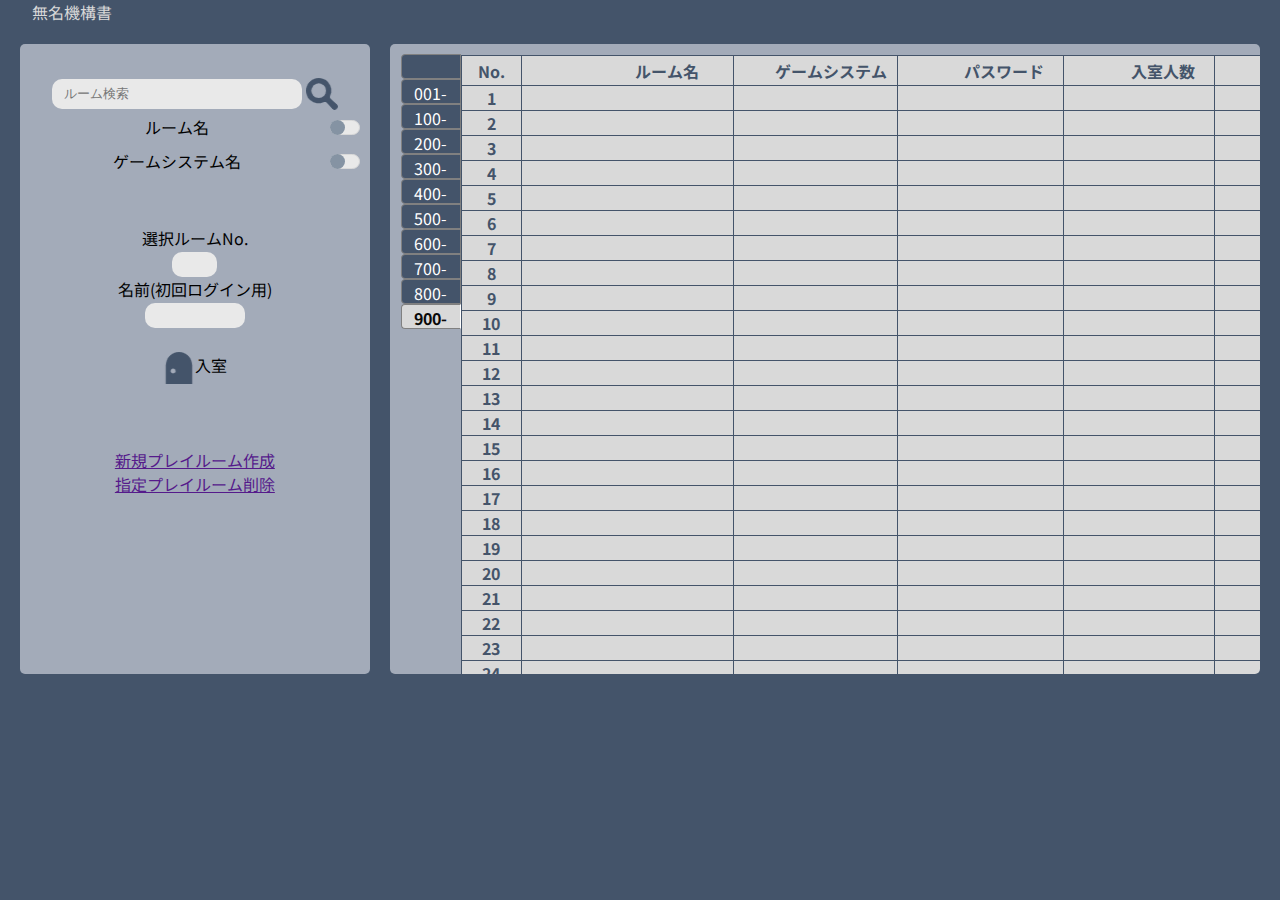
==== commit 90cd3ebe: "よんかいめ" ====
--- a/html/room_select.html
+++ b/html/room_select.html
@@ -2,16 +2,16 @@
 <html lang="ja">
 <head>
 <meta charset="UTF-8">
+<link rel="icon" href="../images/oct128.ico">
 <script src="https://ajax.googleapis.com/ajax/libs/jquery/1.12.4/jquery.min.js"></script>
 <script src="../js/jquery.js"></script>
 <link rel="stylesheet" type="text/css" href="../css/room_select_style.css">
 <link href="https://fonts.googleapis.com/css?family=Noto+Sans+JP:100&display=swap" rel="stylesheet"> 
-
 <title>無名機構書 | ルーム選択</title>
 </head>
   </head>
   <body>
-    <header>　　　 無名機構書</header>
+    <header>　　無名機構書</header>
     <main>
         <div class="flex_test-box">
             <div class="flex_test-item">
@@ -42,39 +42,54 @@
                                 <div class="flex_test-box">
                                         <div class="flex_test-item">
                                             プレイルーム名<br>
-                                            <input type="text1" name="name1"></p><br>
+                                            <input type="text" name="name4"class="text4"></p><br>
                                             パスワード<br>
                                             (空ならパスワードなし)<br>
-                                            <input type="text2" name="name2"></p><br>
+                                            <input type="text" name="name5"class="text5"></p><br>
                                             ゲームシステム
-                                            <form method="post" action="example.cgi">
-                                    
-                                                <p>
-                                                <select name="example1">
-                                                <option value="サンプル1">選択肢のサンプル1</option>
-                                                <option value="サンプル2">選択肢のサンプル2</option>
-                                                <option value="サンプル3">選択肢のサンプル3</option>
-                                                <option value="サンプル4">選択肢のサンプル4</option>
-                                                <option value="サンプル5">選択肢のサンプル5</option>
-                                                </select>
-                                                </p>
-                                            </form>
+
+                                            <div class="cp_ipselect cp_sl04">
+                                                    <select required>
+                                                            <option value="1">アマデウス</option>
+                                                            <option value="2">アリアンロッド</option>
+                                                            <option value="3">インセイン</option>
+                                                            <option value="4">ウタカゼ</option>
+                                                            <option value="5">キルデスビジネス</option>
+                                                            <option value="6">クトゥルフ　第6版</option>
+                                                            <option value="7">クトゥルフ　第7版</option>
+                                                            <option value="8">ゴルブリンスレイヤーTRPG</option>
+                                                            <option value="">サタスペ</option>
+                                                            <option value="10">ステラナイツ</option>
+                                                            <option value="11">シノビガミ</option>
+                                                            <option value="12">ソード・ワールド2.0</option>
+                                                            <option value="13">ダブルクロスThe 3rd Edition</option>
+                                                            <option value="14">トーキョーN◎VA</to-kyo-></option>
+                                                            <option value="15">ネクロニカ</option>
+                                                            <option value="16">パラノイアTS</option>
+                                                            <option value="17">ビギニングアイドル</option>
+                                                            <option value="18">ピーカーブー</option>
+                                                            <option value="19">マギカロギア</option>
+                                                            <option value="20">モノトーンミュージアム</option>
+                                                            <option value="21">ゆうやけこやけ</option>
+                                                            <option value="2２">りゅうたま</option>
+                                                    </select>
+                                                    </div>
                                             <input type="radio" name="kakutyo" value="male">拡張機能表示<br><br>
-                                            <button type="button" name="name" value="value">送信</button>
+                                            <button type="button" name="button3" value="value" class="botton3">送信</button>
                                     
                                     
                                     
                                         </div>
                                         <div class="flex_test-item">
                                              外部URLの使用<br>
-                                             <input type="radio" name="radio1" value="male">可
+                                             <input type="radio" name="radio1" value="male">可　
                                              <input type="radio" name="radio2" value="male">不可<br><br>
                                              見学の可否<br>
-                                             <input type="radio" name="radio3" value="male">可
+                                             <input type="radio" name="radio3" value="male">可　
                                              <input type="radio" name="radio4" value="male">不可<br><br>
                                             チャットのタブ<br>
                                             (半角・全角スペースで区切ってください)<br>
-                                            <input type="text3" name="name3"></p><br><br>
+                                            <input type="text" name="name6"class="text6"></p><br>
                                             表示設定<br>
                                             <input type="radio" name="radio5" value="male">チャット
                                             <input type="radio" name="radio6" value="male">ダイス
@@ -109,16 +124,16 @@
                         <div class="modal__content">
                                 
                                         <div class="flex_test-item">
-                                            選択ルームNo.<br>
-                                            <input type="text1" name="name1"></p><br>
+                                            <br><br>選択ルームNo.<br>
+                                            <input type="text1" name="name1" class="text7"></p><br>
                                             
                                             プレイルーム名<br>
-                                            <input type="text2" name="name2"></p><br>
+                                            <input type="text2" name="name2" class="text8"></p><br>
                                             パスワード<br>
                                             (空ならパスワードなし)<br>
-                                            <input type="text3" name="name2"></p><br>
+                                            <input type="text3" name="name2" class="text9"></p><br>
                                             <input type="radio" name="kakutyo" value="male">間違いなく削除する<br><br>
-                                            <button type="button" name="name" value="value">削除</button>
+                                            <button type="button" name="botton4" value="value" class ="botton4">削除</button>
                                         
                                     </div>
                             <a class="js-modal-close" href="">閉じる</a>
--- a/css/room_select_style.css
+++ b/css/room_select_style.css
@@ -176,7 +176,7 @@
 	top: 3px;
 }
 .botton3{
-	width:200px;
+	width:50px;
 	height:32px;
 	border-radius: 25px;
 	background-color:  #44546A;
@@ -195,7 +195,7 @@
 	cursor: pointer;
 }
 .botton4{
-	width:200px;
+	width:50px;
 	height:32px;
 	border-radius: 25px;
 	background-color:  #44546A;
@@ -245,6 +245,122 @@
 	background:  #e9e9e9;
 	outline:none;
 
+}
+.text4{
+	width:100px;
+	height:25px;
+	border:none;
+  border-radius:10px;
+  box-shadow: none;
+	padding: 2px 8px;
+	background:  #e9e9e9;
+	outline:none;
+
+}
+.text5{
+	width:100px;
+	height:25px;
+	border:none;
+  border-radius:10px;
+  box-shadow: none;
+	padding: 2px 8px;
+	background:  #e9e9e9;
+	outline:none;
+
+}
+.text6{
+	width:250px;
+	height:30px;
+	border:none;
+  border-radius:10px;
+  box-shadow: none;
+	padding: 2px 8px;
+	background:  #e9e9e9;
+	outline:none;
+}
+.text7{
+	width:250px;
+	height:30px;
+	border:none;
+  border-radius:10px;
+  box-shadow: none;
+	padding: 2px 8px;
+	background:  #e9e9e9;
+	outline:none;
+}
+.text8{
+	width:250px;
+	height:30px;
+	border:none;
+  border-radius:10px;
+  box-shadow: none;
+	padding: 2px 8px;
+	background:  #e9e9e9;
+	outline:none;
+}
+.text9{
+	width:250px;
+	height:30px;
+	border:none;
+  border-radius:10px;
+  box-shadow: none;
+	padding: 2px 8px;
+	background:  #e9e9e9;
+	outline:none;
+}
+/*フォーム*/
+.cp_ipselect {
+	overflow: hidden;
+	width: 90%;
+	margin: 2em auto;
+	text-align: center;
+	
+}
+.cp_ipselect select {
+	width: 100%;
+	padding-right: 1em;
+	cursor: pointer;
+	text-indent: 0.01px;
+	text-overflow: ellipsis;
+	border: none;
+	outline: none;
+	background: transparent;
+	background-image: none;
+	box-shadow: none;
+	-webkit-appearance: none;
+	appearance: none;
+}
+.cp_ipselect select::-ms-expand {
+	display: none;
+	
+}
+.cp_ipselect.cp_sl04 {
+	position: relative;
+	border-radius: 1px;
+	border: 1px solid #d9d9d9;
+  border-radius: 50px;
+	background: #e9e9e9;
+	
+}
+.cp_ipselect.cp_sl04::before {
+	position: absolute;
+	top: 0.8em;
+	right: 0.8em;
+	width: 0;
+	height: 0;
+	padding: 0;
+	content: '';
+	border-left: 6px solid transparent;
+	border-right: 6px solid transparent;
+	border-top: 6px solid #44546A;
+	pointer-events: none;
+	
+}
+.cp_ipselect.cp_sl04 select {
+	padding: 8px 38px 8px 8px;
+	color: #44546A;
+	overflow-y: scroll;
+}
 }
 /*ラジオボタン*/
 .cp_ipradio {
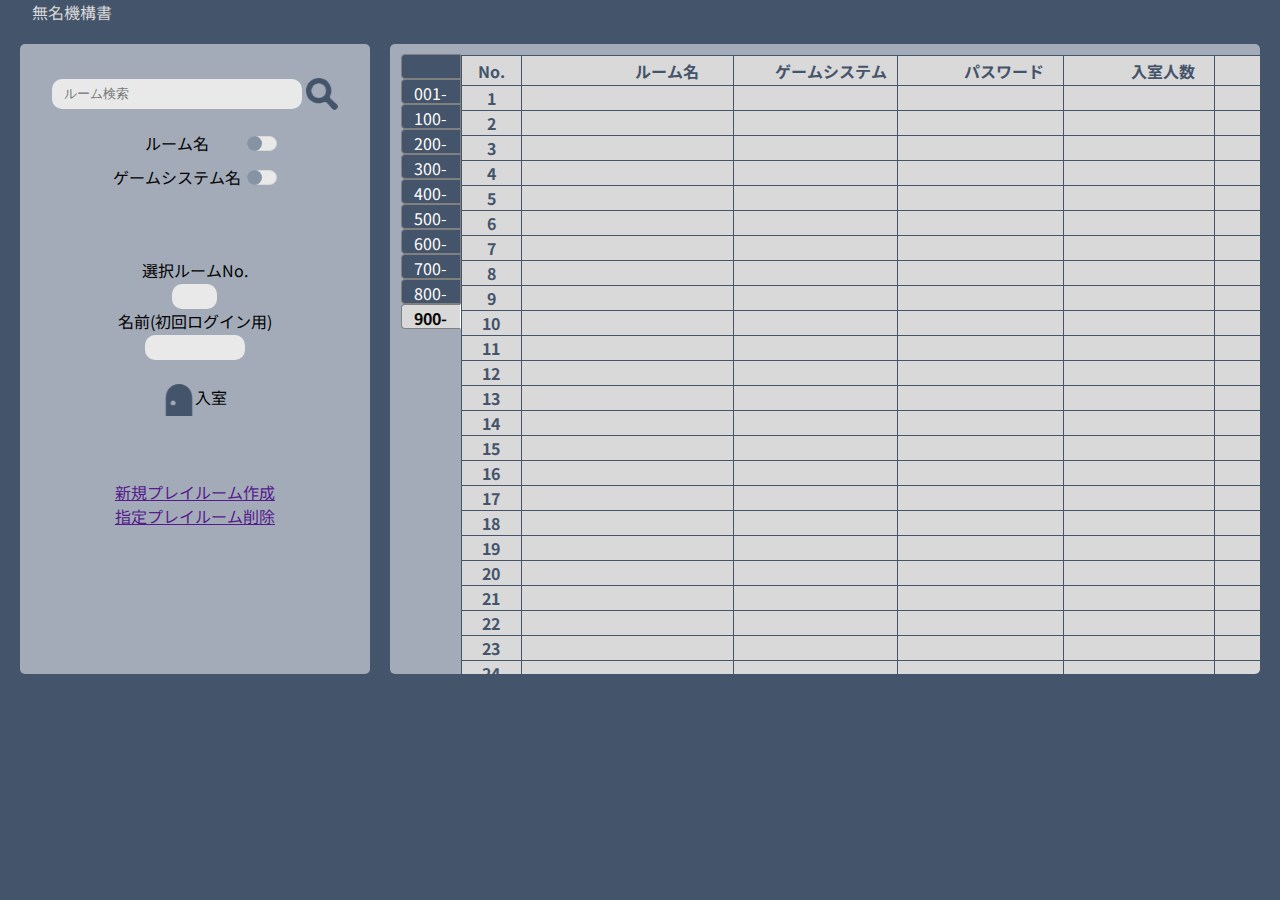
==== commit d27490b2: "index" ====
--- a/html/room_select.html
+++ b/html/room_select.html
@@ -29,7 +29,7 @@
                 <input type="text"  name="room" class="text2"><br>
                 <p>名前(初回ログイン用)</p>
                 <input type="text"  name="rogin" class="text3"><br><br>
-                <input type="submit" value = "" class="botton2">入室<br><br>
+                <input type="button" onclick="location.href='./index.html'"  class="botton2">入室<br><br>
 
                 
                 <div class="content">
@@ -123,8 +123,9 @@
                         <div class="modal__bg js-modal-close"></div>
                         <div class="modal__content">
                                 
+                                <div class="flex_test-box">
                                         <div class="flex_test-item">
-                                            <br><br>選択ルームNo.<br>
+                                            <br>選択ルームNo.<br>
                                             <input type="text1" name="name1" class="text7"></p><br>
                                             
                                             プレイルーム名<br>
@@ -134,11 +135,15 @@
                                             <input type="text3" name="name2" class="text9"></p><br>
                                             <input type="radio" name="kakutyo" value="male">間違いなく削除する<br><br>
                                             <button type="button" name="botton4" value="value" class ="botton4">削除</button>
-                                        
-                                    </div>
-                            <a class="js-modal-close" href="">閉じる</a>
+                                        </div>
+
+                                   
+                            
                         </div><!--modal__inner-->
+                        <a class="js-modal-close" href="">閉じる</a>
                     </div><!--modal-->
+                </div>
+          
               
         
 
--- a/css/room_select_style.css
+++ b/css/room_select_style.css
@@ -360,7 +360,7 @@
 	padding: 8px 38px 8px 8px;
 	color: #44546A;
 	overflow-y: scroll;
-}
+
 }
 /*ラジオボタン*/
 .cp_ipradio {
